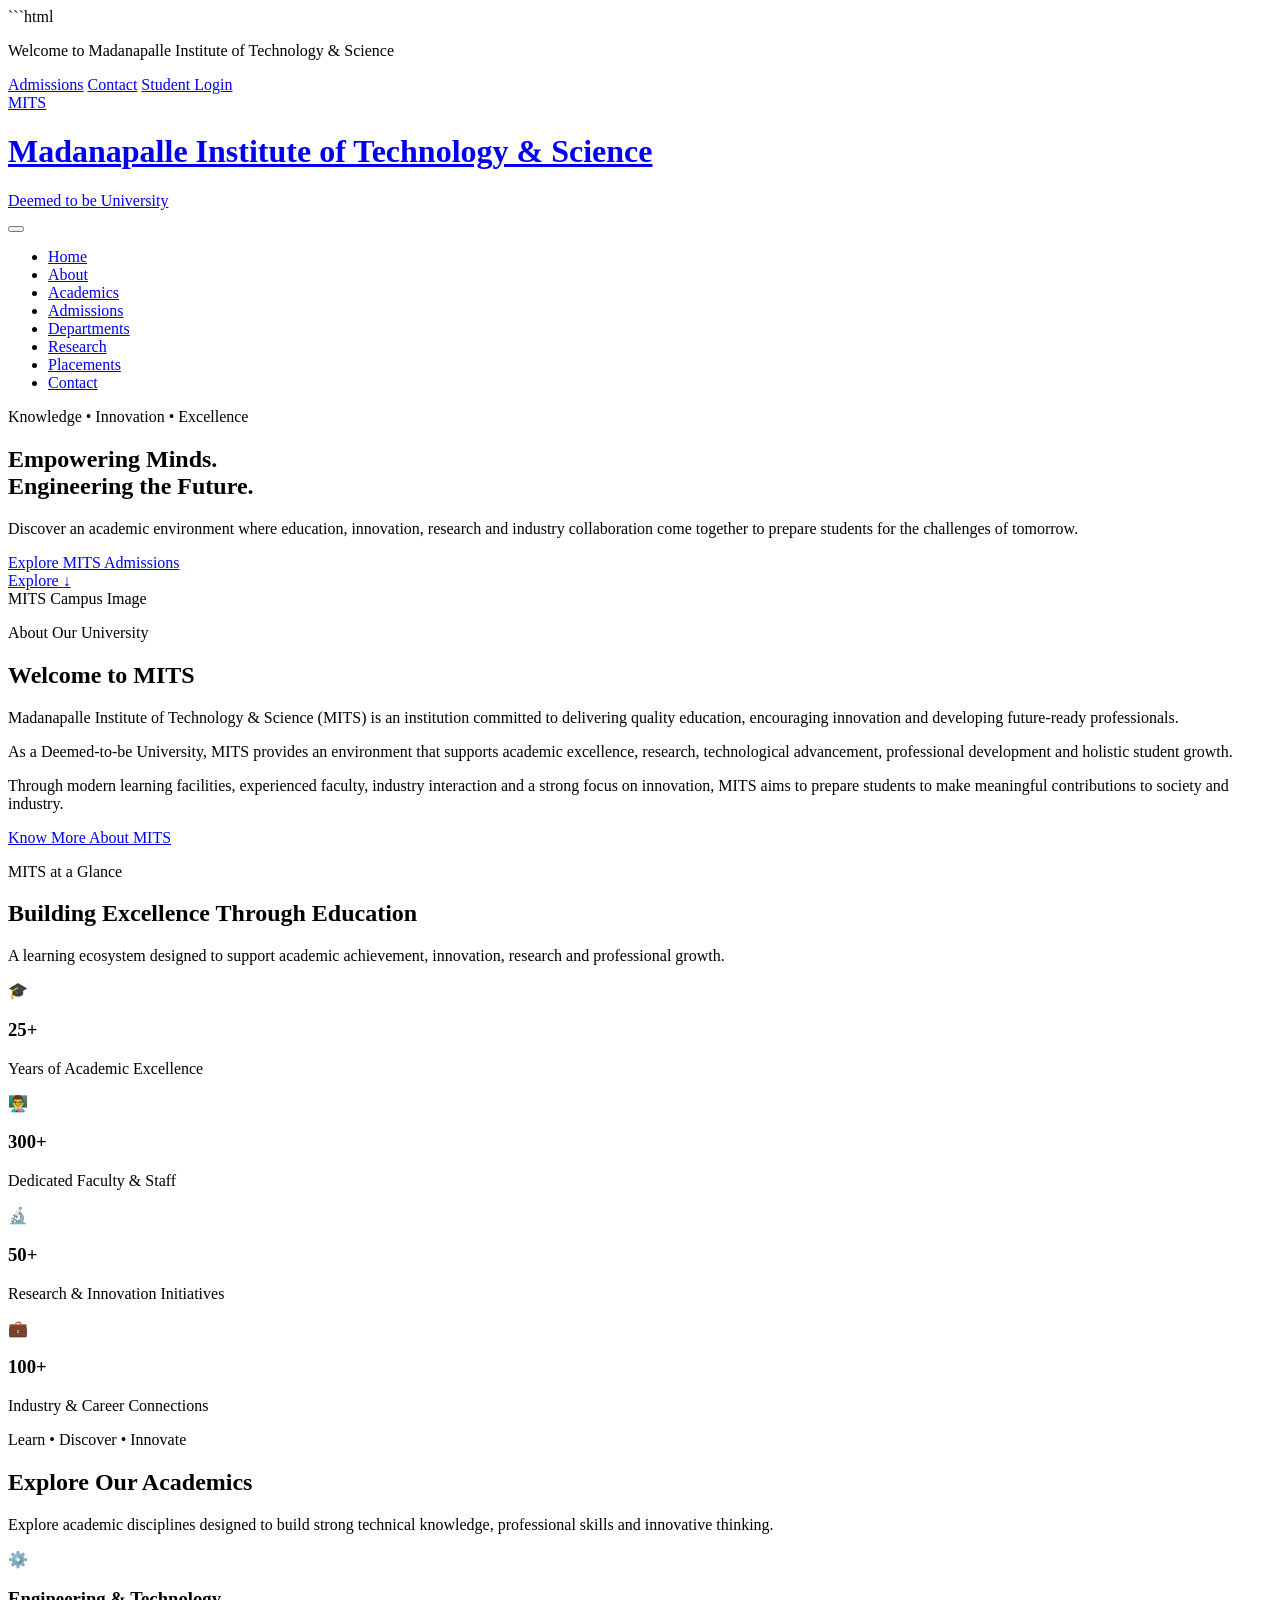
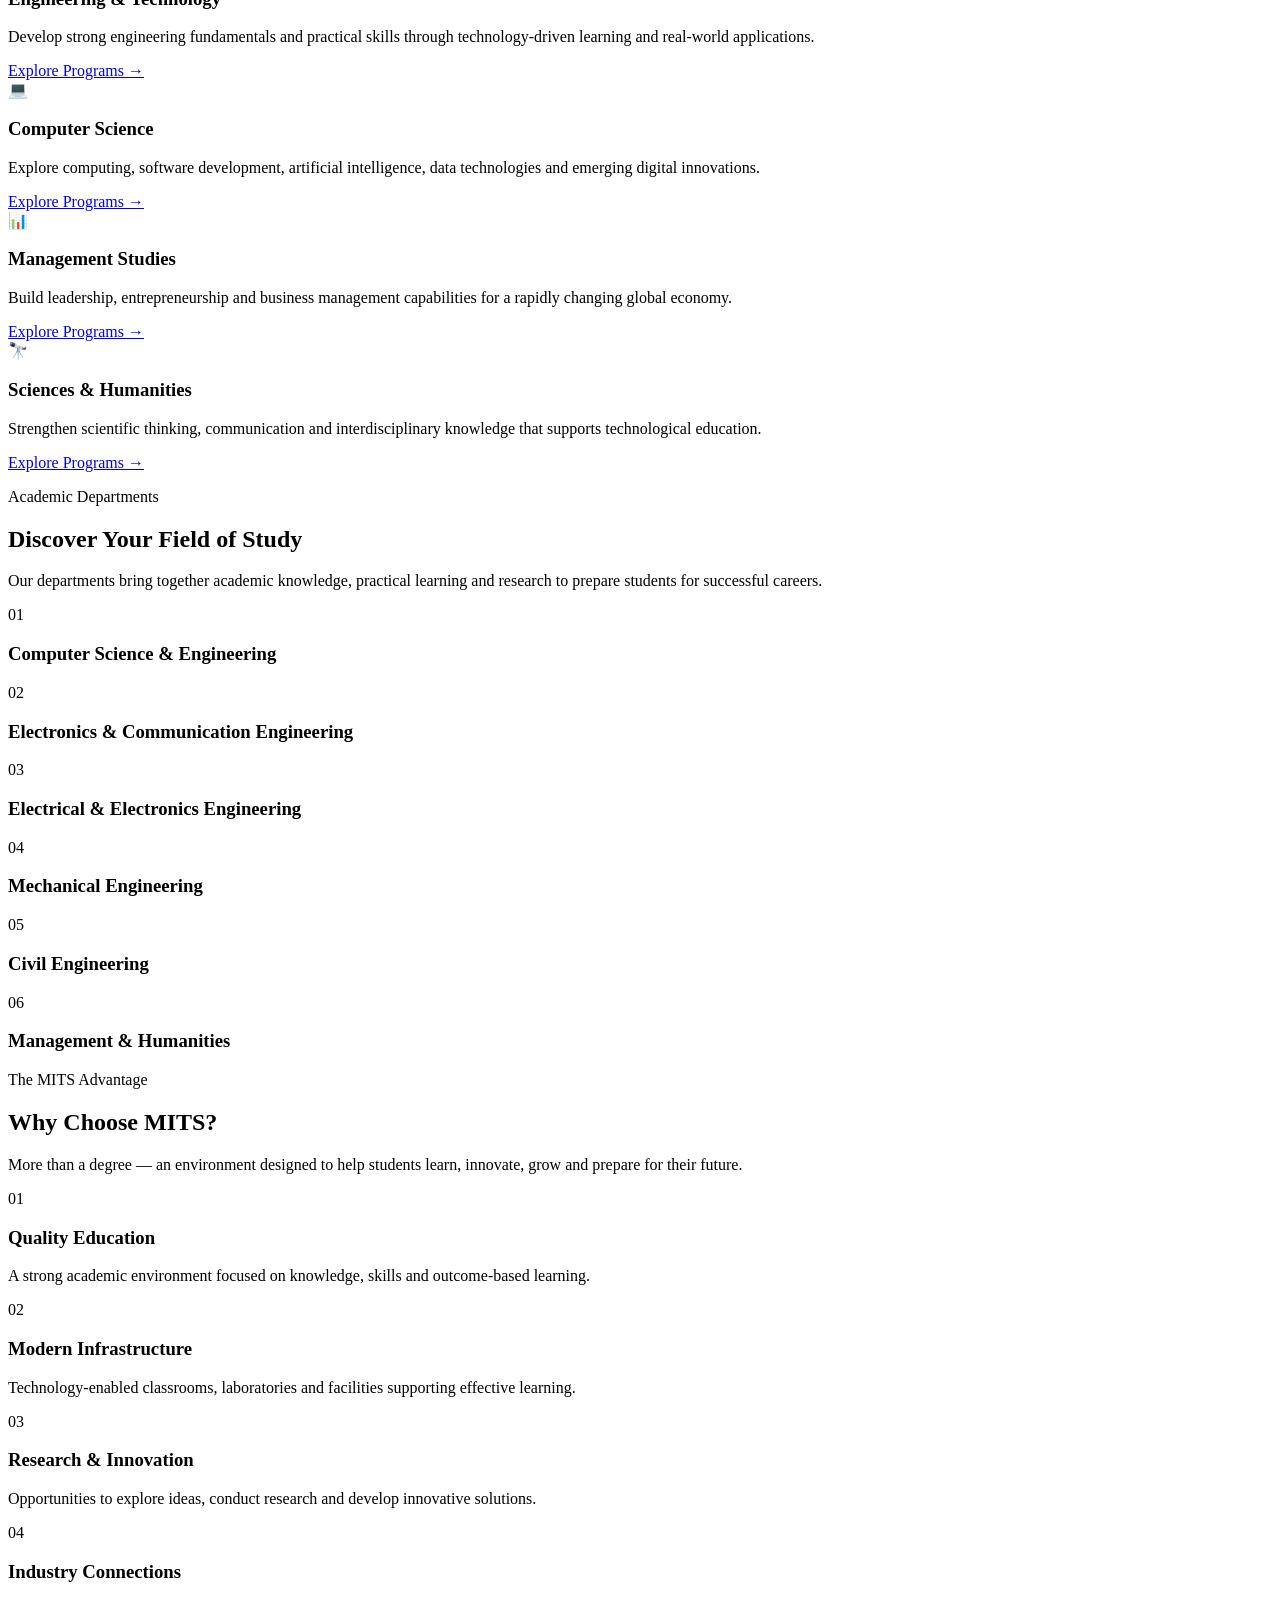
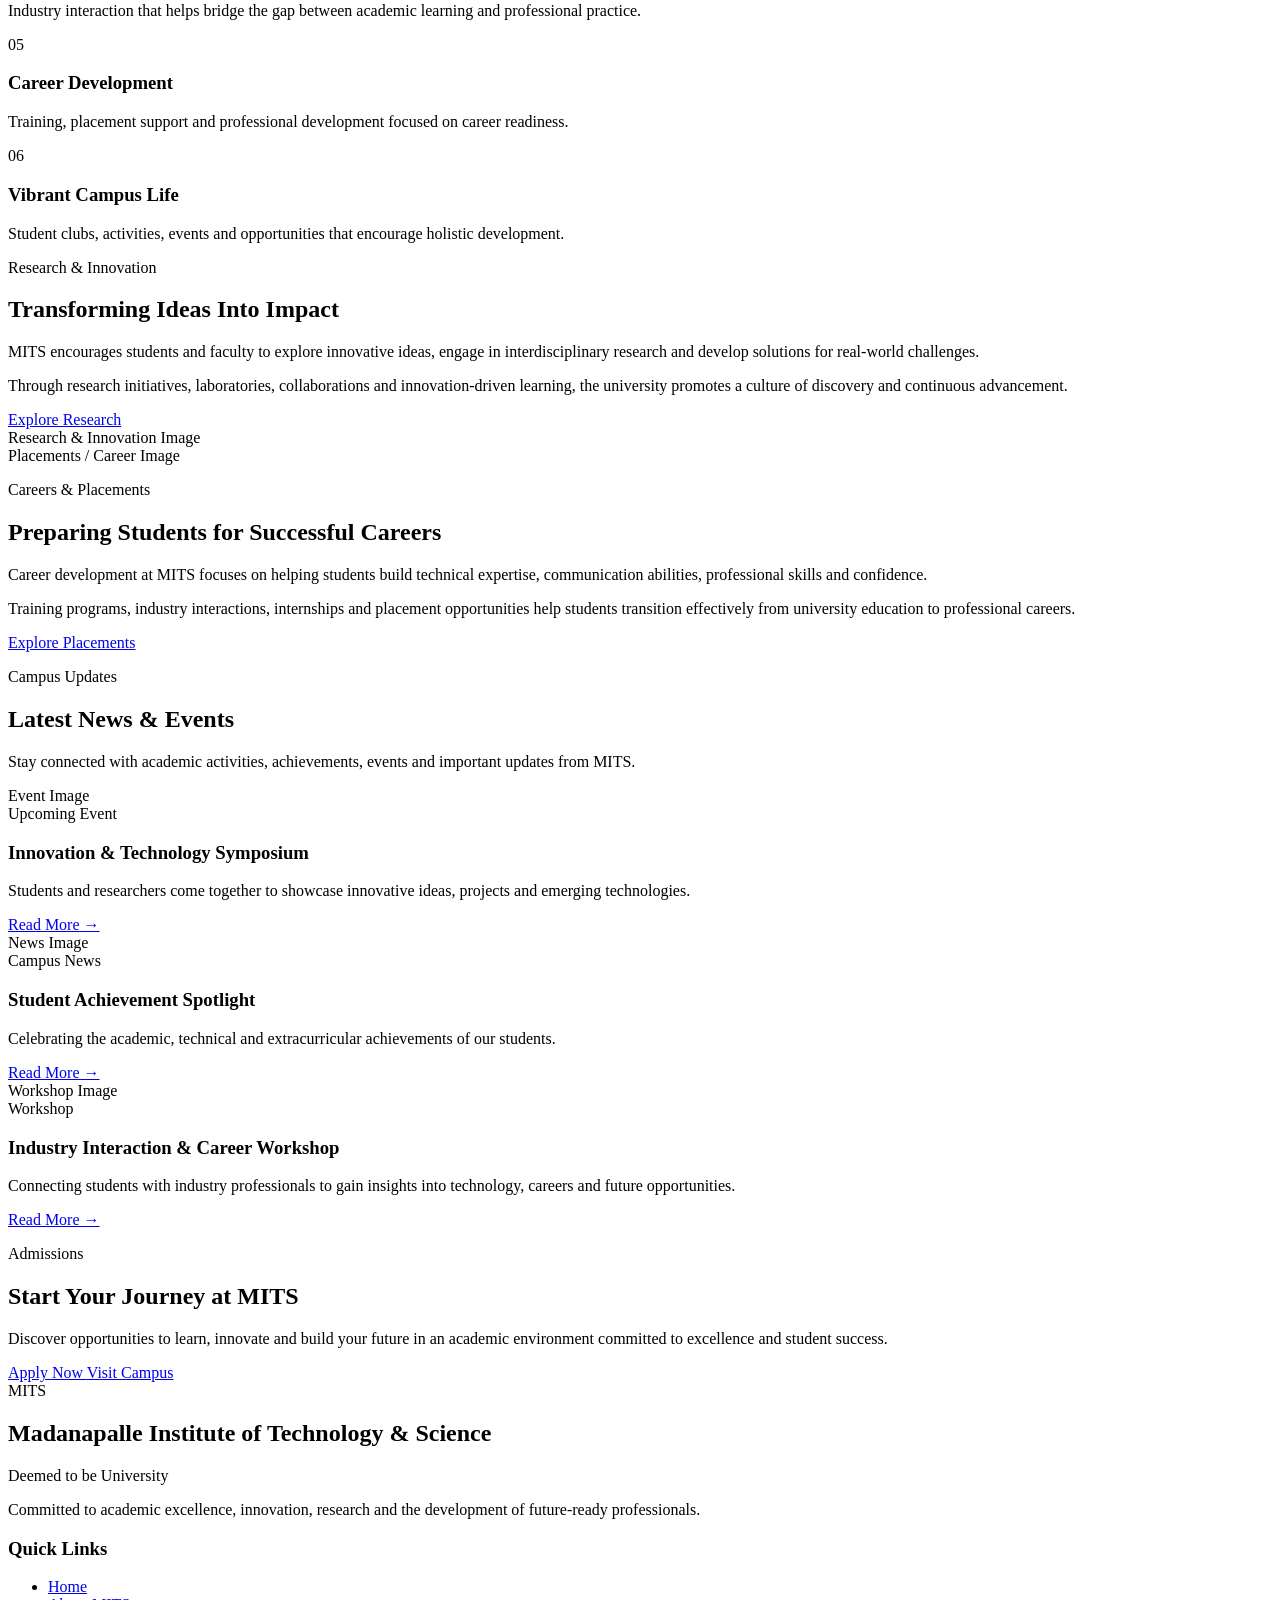
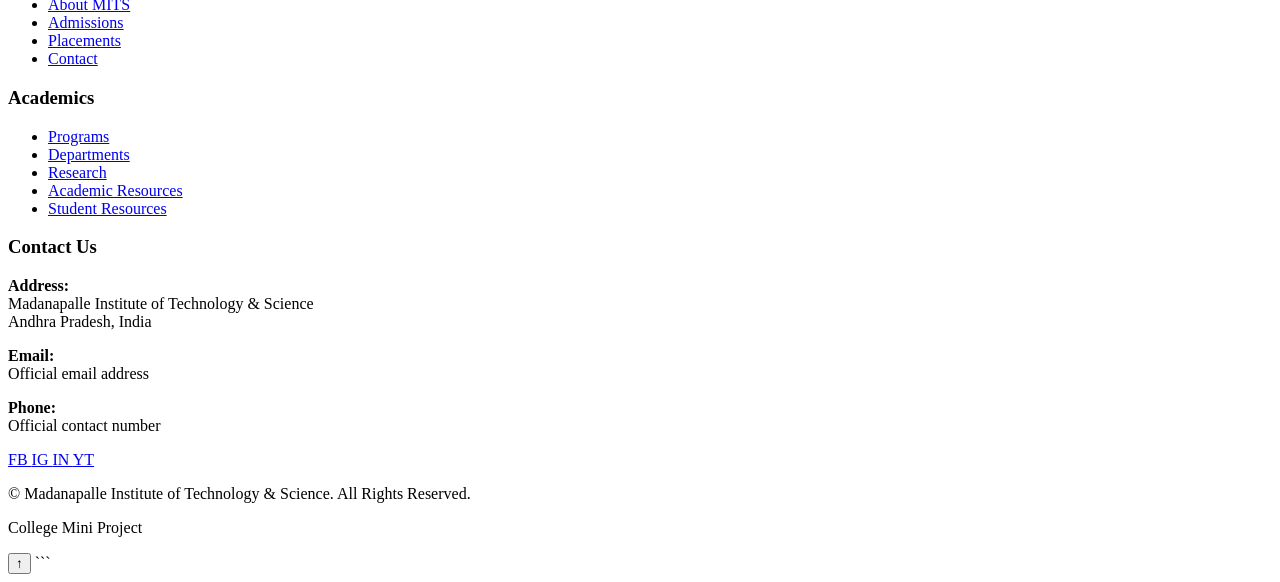
==== index.html @ 140ff4b4 "Add files via upload" ====
```html
<!DOCTYPE html>
<html lang="en">

<head>
    <meta charset="UTF-8">
    <meta name="viewport" content="width=device-width, initial-scale=1.0">

    <meta name="description"
        content="MITS - Madanapalle Institute of Technology & Science, Deemed to be University. Explore academics, admissions, research, placements and campus life.">

    <title>MITS | Deemed to be University</title>

    <!-- External CSS -->
    <link rel="stylesheet" href="/AWS project/css/style.css">
</head>

<body>

    <!-- =====================================================
         TOP INFORMATION BAR
    ====================================================== -->
    <div class="top-bar">
        <div class="container top-bar-content">

            <p class="top-message">
                Welcome to Madanapalle Institute of Technology & Science
            </p>

            <div class="top-links">
                <a href="#admissions">Admissions</a>
                <a href="#contact">Contact</a>
                <a href="#">Student Login</a>
            </div>

        </div>
    </div>


    <!-- =====================================================
         HEADER / NAVIGATION
    ====================================================== -->
    <header class="main-header">

        <div class="container navbar">

            <!-- College Brand -->
            <a href="index.html" class="college-brand">

                <div class="logo-placeholder">
                    MITS
                </div>

                <div class="college-title">
                    <h1>Madanapalle Institute of Technology & Science</h1>
                    <p>Deemed to be University</p>
                </div>

            </a>

            <!-- Mobile Menu Button -->
            <button class="menu-toggle"
                id="menuToggle"
                type="button"
                aria-label="Open navigation menu"
                aria-controls="navMenu"
                aria-expanded="false">

                <span></span>
                <span></span>
                <span></span>

            </button>

            <!-- Navigation -->
            <nav class="nav-menu" id="navMenu">

                <ul>
                    <li>
                        <a href="index.html" class="active">Home</a>
                    </li>

                    <li>
                        <a href="about.html">About</a>
                    </li>

                    <li>
                        <a href="#academics">Academics</a>
                    </li>

                    <li>
                        <a href="#admissions">Admissions</a>
                    </li>

                    <li>
                        <a href="#departments">Departments</a>
                    </li>

                    <li>
                        <a href="#research">Research</a>
                    </li>

                    <li>
                        <a href="#placements">Placements</a>
                    </li>

                    <li>
                        <a href="#contact">Contact</a>
                    </li>
                </ul>

            </nav>

        </div>

    </header>


    <!-- =====================================================
         MAIN CONTENT
    ====================================================== -->
    <main>


        <!-- =================================================
             HERO SECTION
        ================================================== -->
        <section class="hero" id="home">

            <div class="hero-overlay"></div>

            <div class="container hero-content">

                <p class="hero-tagline">
                    Knowledge • Innovation • Excellence
                </p>

                <h2>
                    Empowering Minds.<br>
                    Engineering the Future.
                </h2>

                <p class="hero-description">
                    Discover an academic environment where education,
                    innovation, research and industry collaboration come
                    together to prepare students for the challenges of tomorrow.
                </p>

                <div class="hero-buttons">

                    <a href="#about-preview" class="btn btn-primary">
                        Explore MITS
                    </a>

                    <a href="#admissions" class="btn btn-secondary">
                        Admissions
                    </a>

                </div>

            </div>

            <!-- Scroll Indicator -->
            <a href="#about-preview"
                class="scroll-indicator"
                aria-label="Scroll to About MITS">

                <span>Explore</span>
                <span class="scroll-arrow">↓</span>

            </a>

        </section>


        <!-- =================================================
             WELCOME / ABOUT PREVIEW
        ================================================== -->
        <section class="section about-preview" id="about-preview">

            <div class="container about-grid">

                <!-- About Image -->
                <div class="about-image">

                    <div class="image-placeholder">
                        <span>MITS Campus Image</span>
                    </div>

                </div>


                <!-- About Content -->
                <div class="about-content">

                    <p class="section-label">
                        About Our University
                    </p>

                    <h2 class="section-title">
                        Welcome to MITS
                    </h2>

                    <p>
                        Madanapalle Institute of Technology & Science (MITS)
                        is an institution committed to delivering quality
                        education, encouraging innovation and developing
                        future-ready professionals.
                    </p>

                    <p>
                        As a Deemed-to-be University, MITS provides an
                        environment that supports academic excellence,
                        research, technological advancement, professional
                        development and holistic student growth.
                    </p>

                    <p>
                        Through modern learning facilities, experienced
                        faculty, industry interaction and a strong focus on
                        innovation, MITS aims to prepare students to make
                        meaningful contributions to society and industry.
                    </p>

                    <a href="about.html" class="btn btn-primary">
                        Know More About MITS
                    </a>

                </div>

            </div>

        </section>


        <!-- =================================================
             UNIVERSITY HIGHLIGHTS
        ================================================== -->
        <section class="section university-highlights">

            <div class="container">

                <div class="section-heading">

                    <p class="section-label">
                        MITS at a Glance
                    </p>

                    <h2 class="section-title">
                        Building Excellence Through Education
                    </h2>

                    <p class="section-description">
                        A learning ecosystem designed to support academic
                        achievement, innovation, research and professional growth.
                    </p>

                </div>


                <div class="stats-grid">

                    <!-- Statistic 1 -->
                    <article class="stat-card">

                        <div class="stat-icon">
                            🎓
                        </div>

                        <h3 class="counter" data-target="25">25+</h3>

                        <p>
                            Years of Academic Excellence
                        </p>

                    </article>


                    <!-- Statistic 2 -->
                    <article class="stat-card">

                        <div class="stat-icon">
                            👨‍🏫
                        </div>

                        <h3 class="counter" data-target="300">300+</h3>

                        <p>
                            Dedicated Faculty & Staff
                        </p>

                    </article>


                    <!-- Statistic 3 -->
                    <article class="stat-card">

                        <div class="stat-icon">
                            🔬
                        </div>

                        <h3 class="counter" data-target="50">50+</h3>

                        <p>
                            Research & Innovation Initiatives
                        </p>

                    </article>


                    <!-- Statistic 4 -->
                    <article class="stat-card">

                        <div class="stat-icon">
                            💼
                        </div>

                        <h3 class="counter" data-target="100">100+</h3>

                        <p>
                            Industry & Career Connections
                        </p>

                    </article>

                </div>

            </div>

        </section>


        <!-- =================================================
             ACADEMICS SECTION
        ================================================== -->
        <section class="section academics" id="academics">

            <div class="container">

                <div class="section-heading">

                    <p class="section-label">
                        Learn • Discover • Innovate
                    </p>

                    <h2 class="section-title">
                        Explore Our Academics
                    </h2>

                    <p class="section-description">
                        Explore academic disciplines designed to build strong
                        technical knowledge, professional skills and innovative
                        thinking.
                    </p>

                </div>


                <div class="academic-grid">

                    <!-- Academic Card 1 -->
                    <article class="academic-card">

                        <div class="academic-icon">
                            ⚙️
                        </div>

                        <h3>
                            Engineering & Technology
                        </h3>

                        <p>
                            Develop strong engineering fundamentals and
                            practical skills through technology-driven
                            learning and real-world applications.
                        </p>

                        <a href="#" class="card-link">
                            Explore Programs →
                        </a>

                    </article>


                    <!-- Academic Card 2 -->
                    <article class="academic-card">

                        <div class="academic-icon">
                            💻
                        </div>

                        <h3>
                            Computer Science
                        </h3>

                        <p>
                            Explore computing, software development,
                            artificial intelligence, data technologies
                            and emerging digital innovations.
                        </p>

                        <a href="#" class="card-link">
                            Explore Programs →
                        </a>

                    </article>


                    <!-- Academic Card 3 -->
                    <article class="academic-card">

                        <div class="academic-icon">
                            📊
                        </div>

                        <h3>
                            Management Studies
                        </h3>

                        <p>
                            Build leadership, entrepreneurship and
                            business management capabilities for a
                            rapidly changing global economy.
                        </p>

                        <a href="#" class="card-link">
                            Explore Programs →
                        </a>

                    </article>


                    <!-- Academic Card 4 -->
                    <article class="academic-card">

                        <div class="academic-icon">
                            🔭
                        </div>

                        <h3>
                            Sciences & Humanities
                        </h3>

                        <p>
                            Strengthen scientific thinking, communication
                            and interdisciplinary knowledge that supports
                            technological education.
                        </p>

                        <a href="#" class="card-link">
                            Explore Programs →
                        </a>

                    </article>

                </div>

            </div>

        </section>


        <!-- =================================================
             DEPARTMENTS PREVIEW
        ================================================== -->
        <section class="section departments" id="departments">

            <div class="container">

                <div class="section-heading">

                    <p class="section-label">
                        Academic Departments
                    </p>

                    <h2 class="section-title">
                        Discover Your Field of Study
                    </h2>

                    <p class="section-description">
                        Our departments bring together academic knowledge,
                        practical learning and research to prepare students
                        for successful careers.
                    </p>

                </div>


                <div class="department-list">

                    <div class="department-item">
                        <span>01</span>
                        <h3>Computer Science & Engineering</h3>
                    </div>

                    <div class="department-item">
                        <span>02</span>
                        <h3>Electronics & Communication Engineering</h3>
                    </div>

                    <div class="department-item">
                        <span>03</span>
                        <h3>Electrical & Electronics Engineering</h3>
                    </div>

                    <div class="department-item">
                        <span>04</span>
                        <h3>Mechanical Engineering</h3>
                    </div>

                    <div class="department-item">
                        <span>05</span>
                        <h3>Civil Engineering</h3>
                    </div>

                    <div class="department-item">
                        <span>06</span>
                        <h3>Management & Humanities</h3>
                    </div>

                </div>

            </div>

        </section>


        <!-- =================================================
             WHY CHOOSE MITS
        ================================================== -->
        <section class="section why-mits">

            <div class="container">

                <div class="section-heading">

                    <p class="section-label">
                        The MITS Advantage
                    </p>

                    <h2 class="section-title">
                        Why Choose MITS?
                    </h2>

                    <p class="section-description">
                        More than a degree — an environment designed to help
                        students learn, innovate, grow and prepare for their future.
                    </p>

                </div>


                <div class="features-grid">

                    <article class="feature-card">

                        <span class="feature-number">01</span>

                        <h3>
                            Quality Education
                        </h3>

                        <p>
                            A strong academic environment focused on
                            knowledge, skills and outcome-based learning.
                        </p>

                    </article>


                    <article class="feature-card">

                        <span class="feature-number">02</span>

                        <h3>
                            Modern Infrastructure
                        </h3>

                        <p>
                            Technology-enabled classrooms, laboratories
                            and facilities supporting effective learning.
                        </p>

                    </article>


                    <article class="feature-card">

                        <span class="feature-number">03</span>

                        <h3>
                            Research & Innovation
                        </h3>

                        <p>
                            Opportunities to explore ideas, conduct
                            research and develop innovative solutions.
                        </p>

                    </article>


                    <article class="feature-card">

                        <span class="feature-number">04</span>

                        <h3>
                            Industry Connections
                        </h3>

                        <p>
                            Industry interaction that helps bridge the
                            gap between academic learning and professional practice.
                        </p>

                    </article>


                    <article class="feature-card">

                        <span class="feature-number">05</span>

                        <h3>
                            Career Development
                        </h3>

                        <p>
                            Training, placement support and professional
                            development focused on career readiness.
                        </p>

                    </article>


                    <article class="feature-card">

                        <span class="feature-number">06</span>

                        <h3>
                            Vibrant Campus Life
                        </h3>

                        <p>
                            Student clubs, activities, events and
                            opportunities that encourage holistic development.
                        </p>

                    </article>

                </div>

            </div>

        </section>


        <!-- =================================================
             RESEARCH & INNOVATION
        ================================================== -->
        <section class="section research-section" id="research">

            <div class="container research-grid">

                <div class="research-content">

                    <p class="section-label">
                        Research & Innovation
                    </p>

                    <h2 class="section-title">
                        Transforming Ideas Into Impact
                    </h2>

                    <p>
                        MITS encourages students and faculty to explore
                        innovative ideas, engage in interdisciplinary research
                        and develop solutions for real-world challenges.
                    </p>

                    <p>
                        Through research initiatives, laboratories,
                        collaborations and innovation-driven learning,
                        the university promotes a culture of discovery
                        and continuous advancement.
                    </p>

                    <a href="#" class="btn btn-primary">
                        Explore Research
                    </a>

                </div>


                <div class="research-visual">

                    <div class="image-placeholder">
                        <span>Research & Innovation Image</span>
                    </div>

                </div>

            </div>

        </section>


        <!-- =================================================
             PLACEMENTS
        ================================================== -->
        <section class="section placements-section" id="placements">

            <div class="container placements-grid">

                <div class="placements-visual">

                    <div class="image-placeholder">
                        <span>Placements / Career Image</span>
                    </div>

                </div>


                <div class="placements-content">

                    <p class="section-label">
                        Careers & Placements
                    </p>

                    <h2 class="section-title">
                        Preparing Students for Successful Careers
                    </h2>

                    <p>
                        Career development at MITS focuses on helping students
                        build technical expertise, communication abilities,
                        professional skills and confidence.
                    </p>

                    <p>
                        Training programs, industry interactions, internships
                        and placement opportunities help students transition
                        effectively from university education to professional careers.
                    </p>

                    <a href="#" class="btn btn-primary">
                        Explore Placements
                    </a>

                </div>

            </div>

        </section>


        <!-- =================================================
             NEWS & EVENTS
        ================================================== -->
        <section class="section news-events">

            <div class="container">

                <div class="section-heading">

                    <p class="section-label">
                        Campus Updates
                    </p>

                    <h2 class="section-title">
                        Latest News & Events
                    </h2>

                    <p class="section-description">
                        Stay connected with academic activities,
                        achievements, events and important updates from MITS.
                    </p>

                </div>


                <div class="news-grid">

                    <!--
                        Placeholder news cards.
                        Replace these with official/current MITS news
                        and event information later.
                    -->

                    <article class="news-card">

                        <div class="news-image">
                            <div class="image-placeholder">
                                <span>Event Image</span>
                            </div>
                        </div>

                        <div class="news-content">

                            <span class="news-date">
                                Upcoming Event
                            </span>

                            <h3>
                                Innovation & Technology Symposium
                            </h3>

                            <p>
                                Students and researchers come together to
                                showcase innovative ideas, projects and
                                emerging technologies.
                            </p>

                            <a href="#" class="card-link">
                                Read More →
                            </a>

                        </div>

                    </article>


                    <article class="news-card">

                        <div class="news-image">
                            <div class="image-placeholder">
                                <span>News Image</span>
                            </div>
                        </div>

                        <div class="news-content">

                            <span class="news-date">
                                Campus News
                            </span>

                            <h3>
                                Student Achievement Spotlight
                            </h3>

                            <p>
                                Celebrating the academic, technical and
                                extracurricular achievements of our students.
                            </p>

                            <a href="#" class="card-link">
                                Read More →
                            </a>

                        </div>

                    </article>


                    <article class="news-card">

                        <div class="news-image">
                            <div class="image-placeholder">
                                <span>Workshop Image</span>
                            </div>
                        </div>

                        <div class="news-content">

                            <span class="news-date">
                                Workshop
                            </span>

                            <h3>
                                Industry Interaction & Career Workshop
                            </h3>

                            <p>
                                Connecting students with industry professionals
                                to gain insights into technology, careers and
                                future opportunities.
                            </p>

                            <a href="#" class="card-link">
                                Read More →
                            </a>

                        </div>

                    </article>

                </div>

            </div>

        </section>


        <!-- =================================================
             ADMISSIONS CALL TO ACTION
        ================================================== -->
        <section class="admission-cta" id="admissions">

            <div class="admission-overlay"></div>

            <div class="container admission-content">

                <p class="section-label">
                    Admissions
                </p>

                <h2>
                    Start Your Journey at MITS
                </h2>

                <p>
                    Discover opportunities to learn, innovate and build
                    your future in an academic environment committed to
                    excellence and student success.
                </p>

                <div class="cta-buttons">

                    <a href="#" class="btn btn-light">
                        Apply Now
                    </a>

                    <a href="#contact" class="btn btn-outline-light">
                        Visit Campus
                    </a>

                </div>

            </div>

        </section>


    </main>


    <!-- =====================================================
         FOOTER
    ====================================================== -->
    <footer class="main-footer" id="contact">

        <div class="container footer-grid">


            <!-- College Information -->
            <div class="footer-about">

                <div class="footer-logo">
                    MITS
                </div>

                <h2>
                    Madanapalle Institute of Technology & Science
                </h2>

                <p class="footer-subtitle">
                    Deemed to be University
                </p>

                <p>
                    Committed to academic excellence, innovation,
                    research and the development of future-ready professionals.
                </p>

            </div>


            <!-- Quick Links -->
            <div class="footer-column">

                <h3>
                    Quick Links
                </h3>

                <ul>
                    <li>
                        <a href="index.html">Home</a>
                    </li>

                    <li>
                        <a href="about.html">About MITS</a>
                    </li>

                    <li>
                        <a href="#admissions">Admissions</a>
                    </li>

                    <li>
                        <a href="#placements">Placements</a>
                    </li>

                    <li>
                        <a href="#contact">Contact</a>
                    </li>
                </ul>

            </div>


            <!-- Academics -->
            <div class="footer-column">

                <h3>
                    Academics
                </h3>

                <ul>
                    <li>
                        <a href="#academics">Programs</a>
                    </li>

                    <li>
                        <a href="#departments">Departments</a>
                    </li>

                    <li>
                        <a href="#research">Research</a>
                    </li>

                    <li>
                        <a href="#">Academic Resources</a>
                    </li>

                    <li>
                        <a href="#">Student Resources</a>
                    </li>
                </ul>

            </div>


            <!-- Contact -->
            <div class="footer-column footer-contact">

                <h3>
                    Contact Us
                </h3>

                <!-- Replace placeholders with verified official details -->

                <p>
                    <strong>Address:</strong><br>
                    Madanapalle Institute of Technology & Science<br>
                    Andhra Pradesh, India
                </p>

                <p>
                    <strong>Email:</strong><br>
                    Official email address
                </p>

                <p>
                    <strong>Phone:</strong><br>
                    Official contact number
                </p>


                <!-- Social Links -->
                <div class="social-links">

                    <a href="#"
                        aria-label="Facebook">
                        FB
                    </a>

                    <a href="#"
                        aria-label="Instagram">
                        IG
                    </a>

                    <a href="#"
                        aria-label="LinkedIn">
                        IN
                    </a>

                    <a href="#"
                        aria-label="YouTube">
                        YT
                    </a>

                </div>

            </div>

        </div>


        <!-- Footer Bottom -->
        <div class="footer-bottom">

            <div class="container footer-bottom-content">

                <p>
                    &copy;
                    <span id="currentYear"></span>
                    Madanapalle Institute of Technology & Science.
                    All Rights Reserved.
                </p>

                <p>
                    College Mini Project
                </p>

            </div>

        </div>

    </footer>


    <!-- =====================================================
         BACK TO TOP BUTTON
    ====================================================== -->
    <button id="backToTop"
        class="back-to-top"
        type="button"
        aria-label="Back to top">

        ↑

    </button>


    <!-- External JavaScript -->
    <script src="/AWS project/js/script.js"></script>

</body>

</html>
```
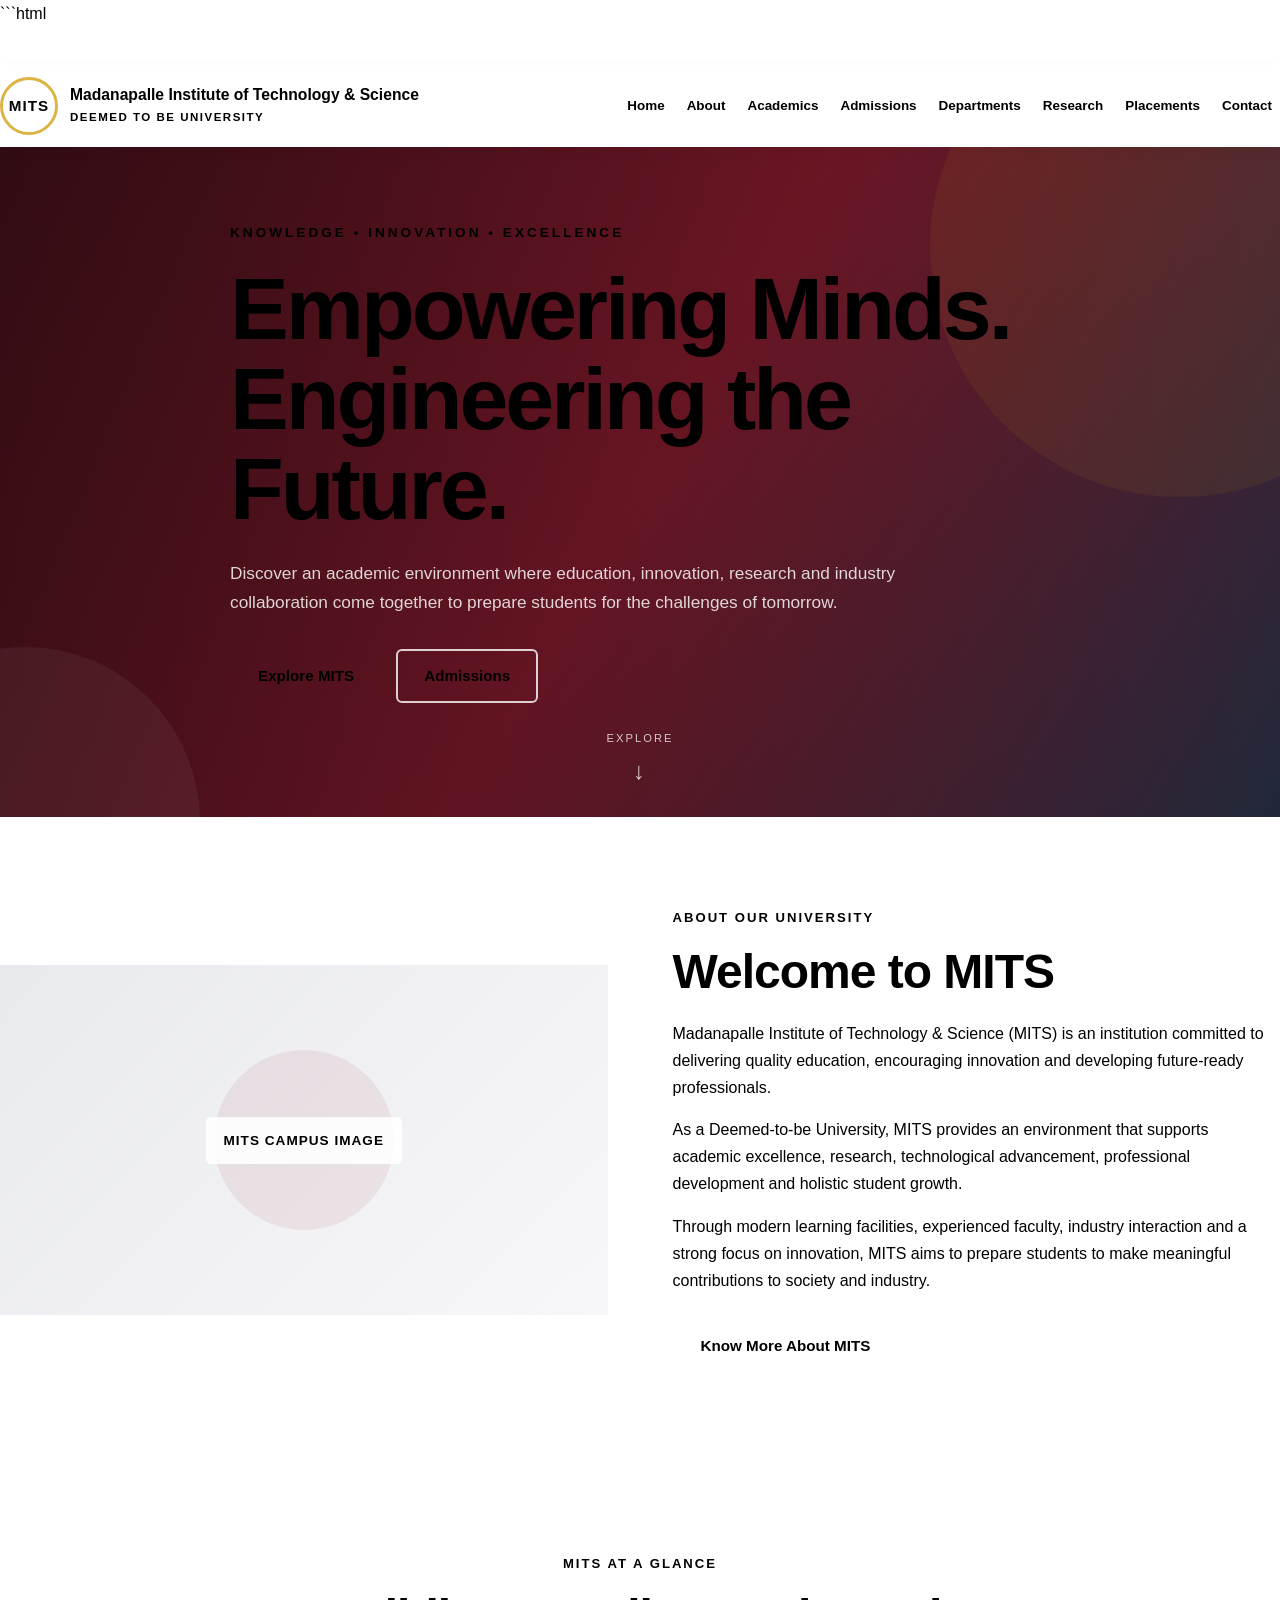
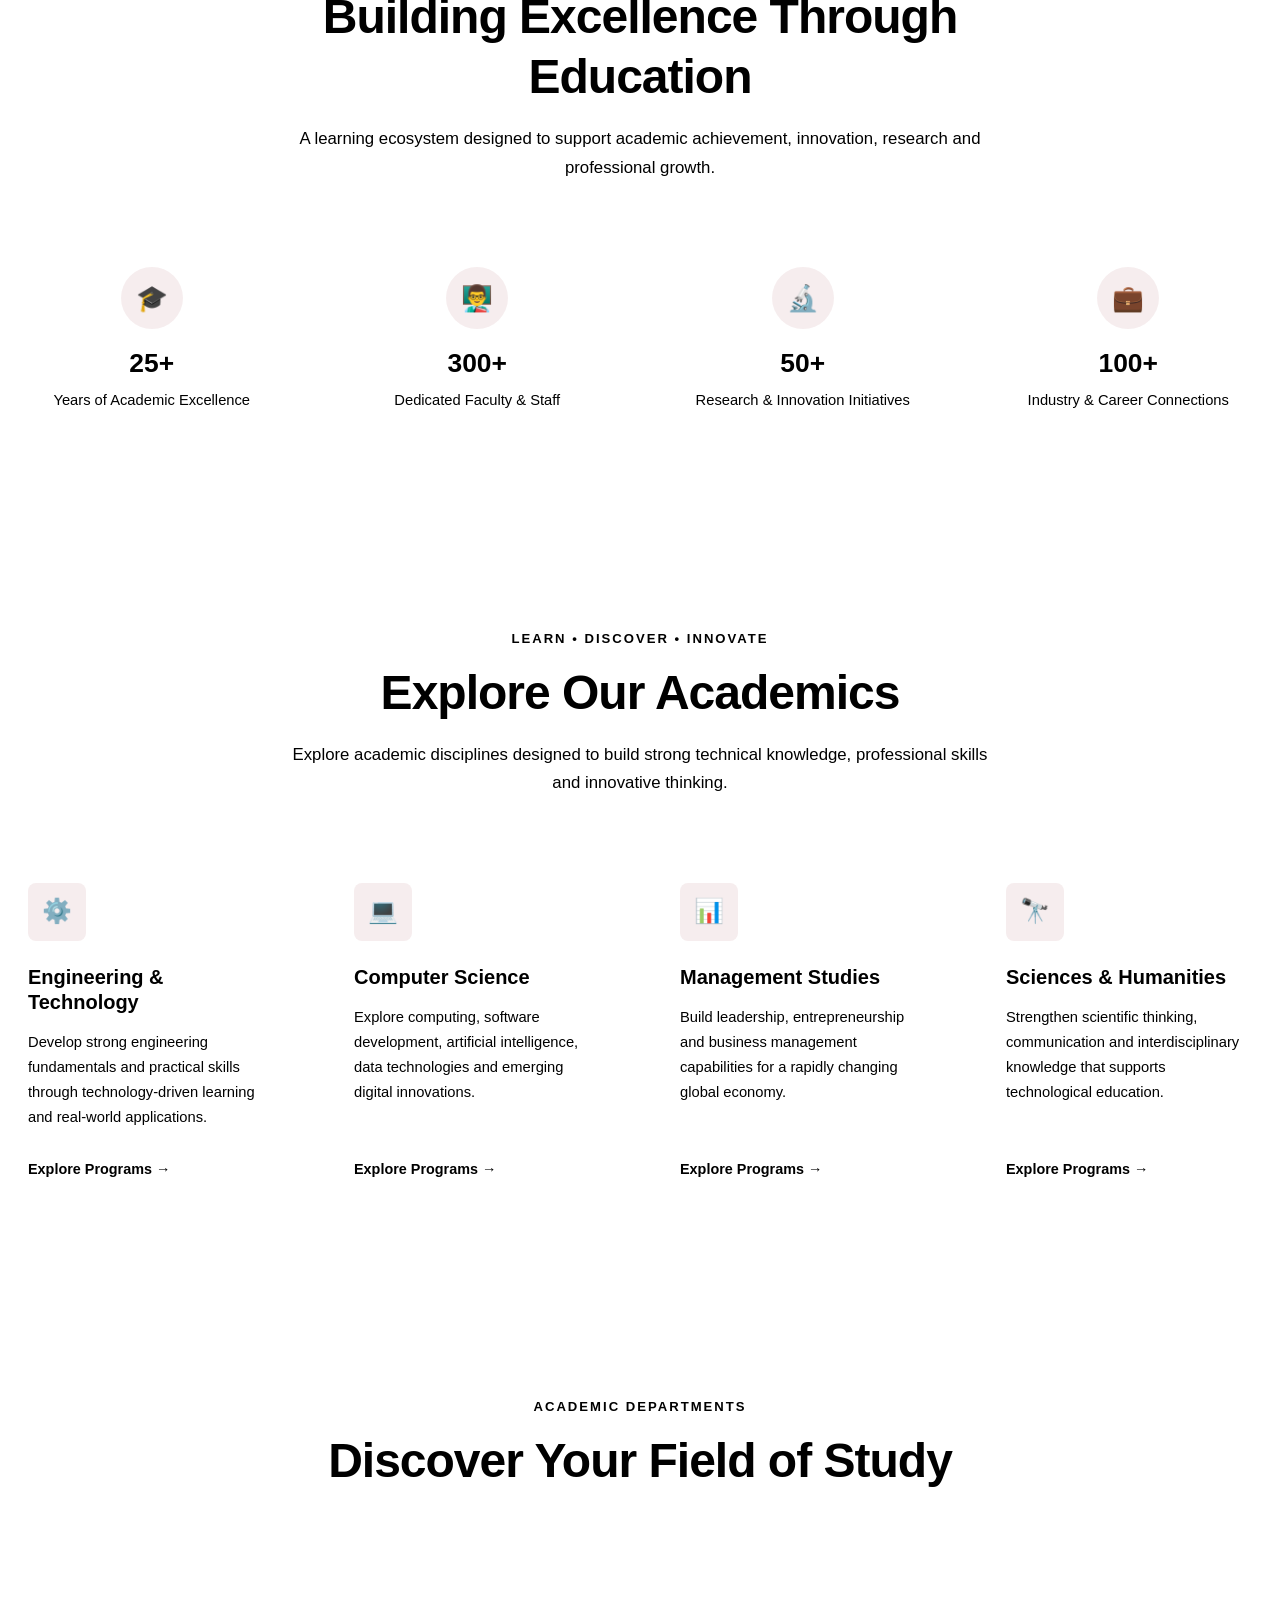
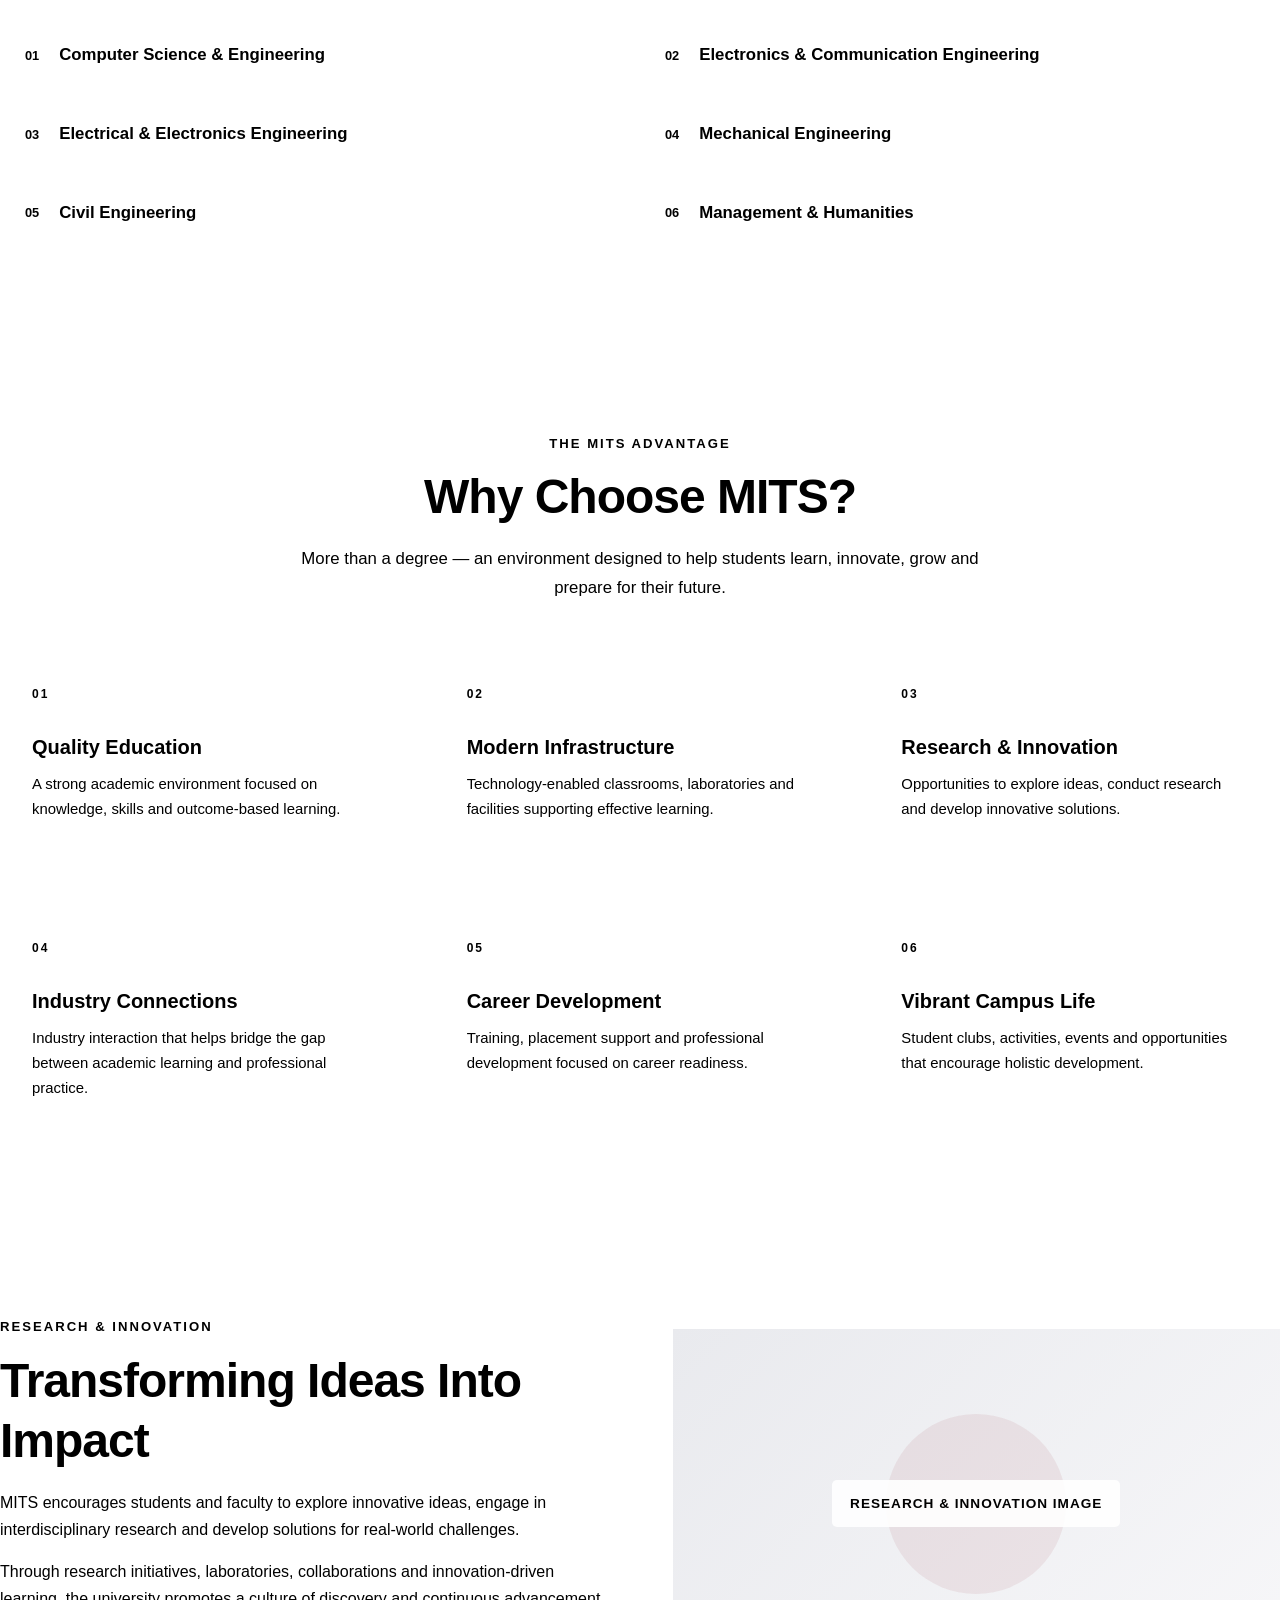
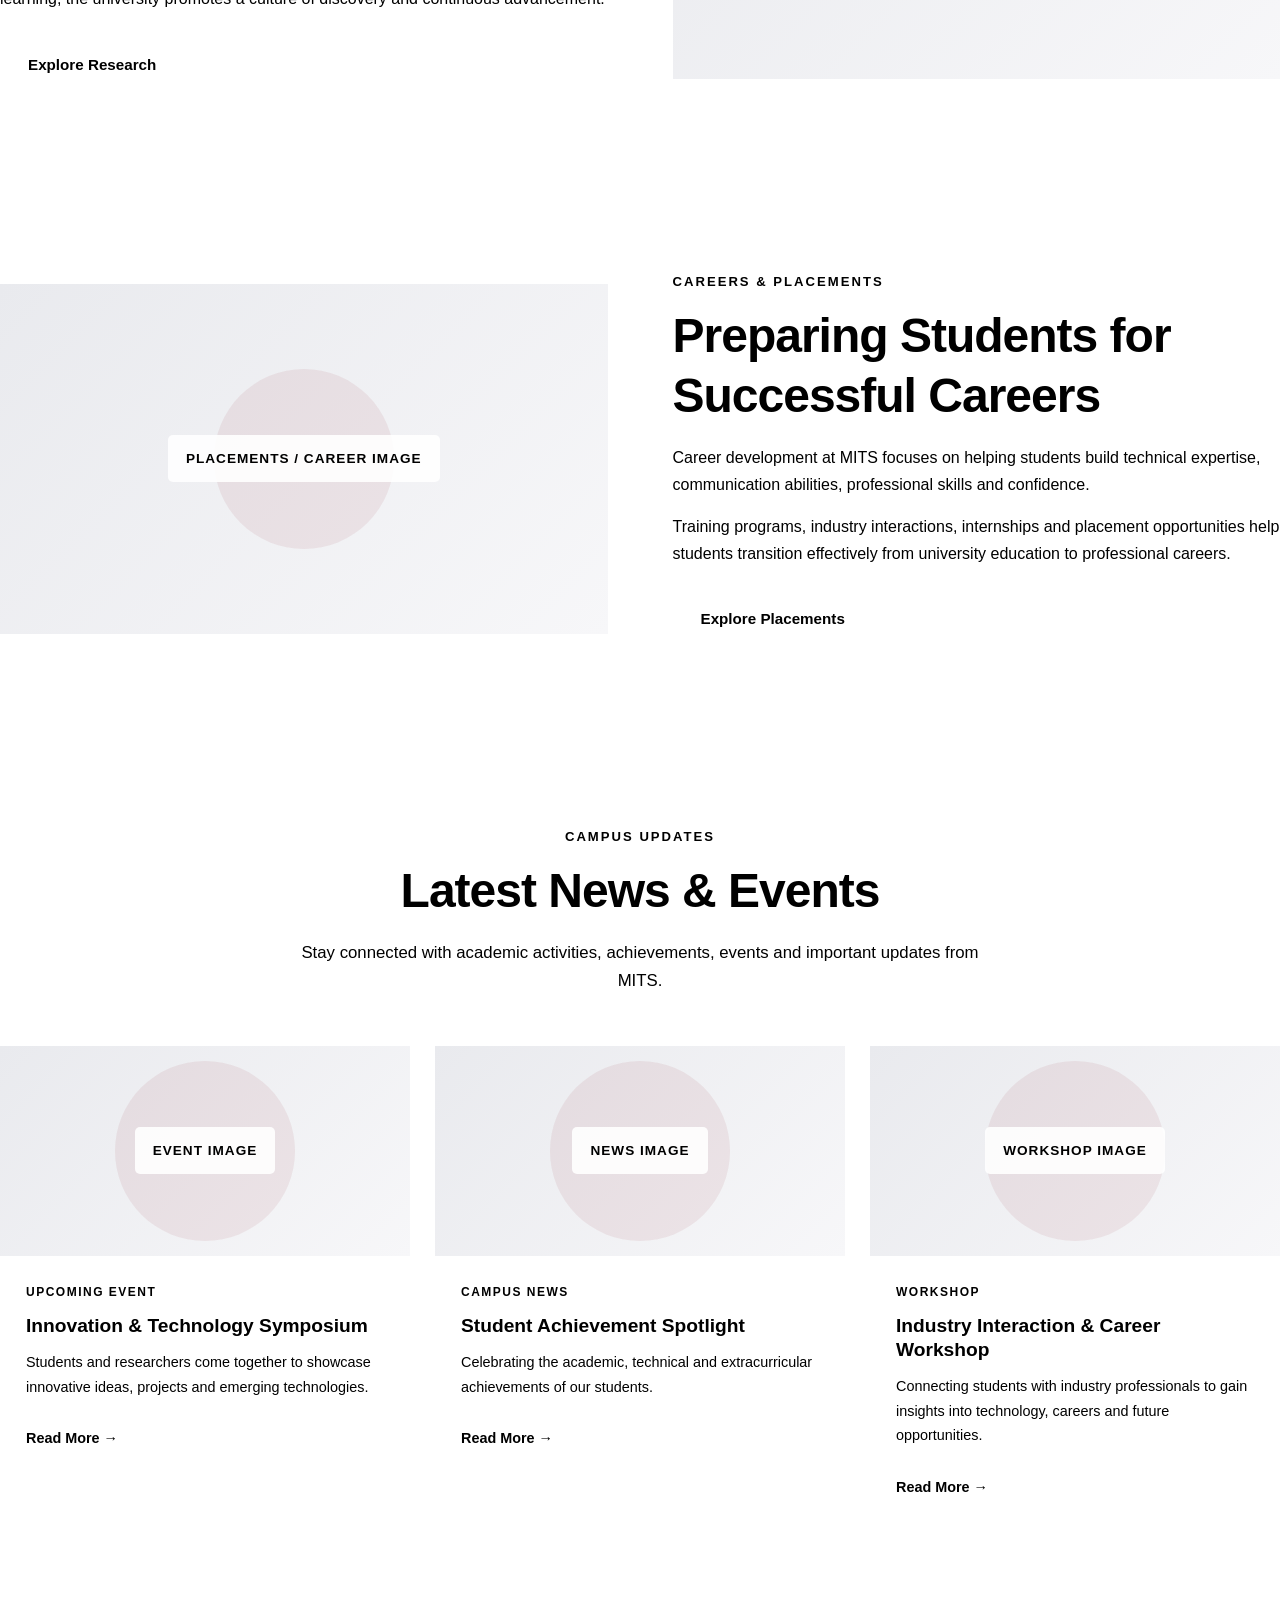
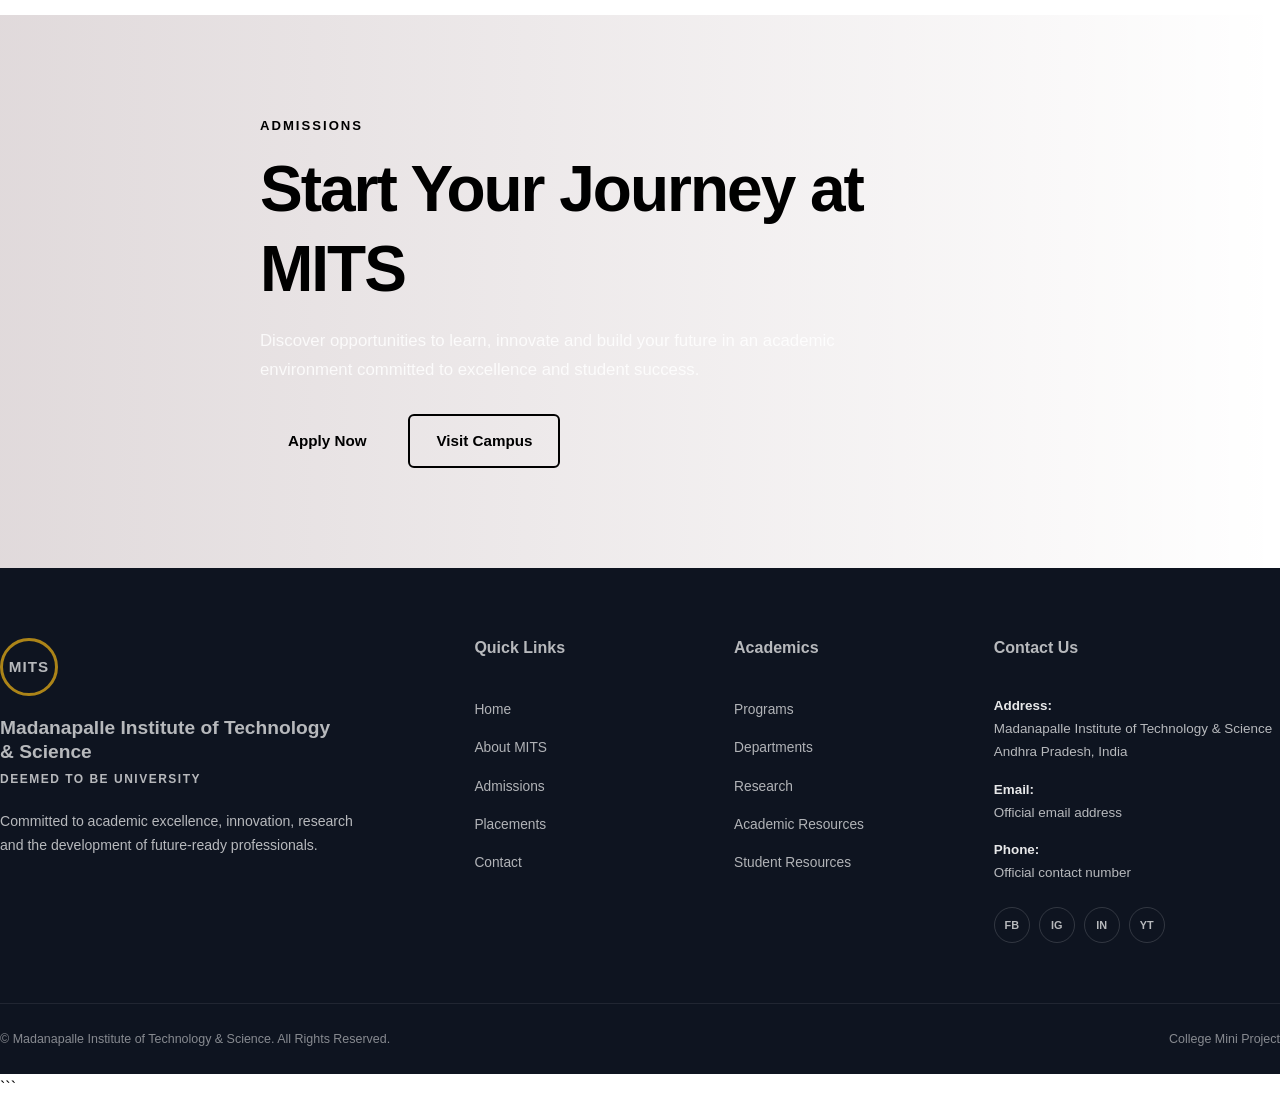
==== commit 031edcf6: "Update fmt.Println message from 'Hello' to 'Goodbye'" ====
--- a/index.html
+++ b/index.html
@@ -12,7 +12,7 @@
     <title>MITS | Deemed to be University</title>
 
     <!-- External CSS -->
-    <link rel="stylesheet" href="/AWS project/css/style.css">
+    <link rel="stylesheet" href="/css/style.css">
 </head>
 
 <body>
@@ -1121,7 +1121,7 @@
 
 
     <!-- External JavaScript -->
-    <script src="/AWS project/js/script.js"></script>
+    <script src="/js/script.js"></script>
 
 </body>
 
--- a/css/style.css
+++ b/css/style.css
@@ -0,0 +1,2919 @@
+```css
+/* =========================================================
+   MITS COLLEGE WEBSITE - MAIN STYLESHEET
+   Used by:
+   - index.html
+   - about.html
+========================================================= */
+
+
+/* =========================================================
+   1. CSS VARIABLES
+========================================================= */
+
+:root {
+    --primary-color: #8b1e2d;
+    --primary-dark: #64131f;
+    --primary-light: #a52a3a;
+
+    --secondary-color: #d4a017;
+    --secondary-dark: #ad7f0b;
+
+    --dark-color: #101828;
+    --dark-blue: #172033;
+
+    --text-color: #475467;
+    --text-light: #667085;
+
+    --white: #ffffff;
+    --light-bg: #f8f9fc;
+    --lighter-bg: #fcfcfd;
+
+    --border-color: #e4e7ec;
+
+    --shadow-sm: 0 4px 14px rgba(16, 24, 40, 0.06);
+    --shadow-md: 0 10px 30px rgba(16, 24, 40, 0.10);
+    --shadow-lg: 0 20px 50px rgba(16, 24, 40, 0.14);
+
+    --border-radius: 10px;
+    --border-radius-lg: 18px;
+
+    --transition: 0.3s ease;
+
+    --container-width: 1200px;
+}
+
+
+/* =========================================================
+   2. RESET / GLOBAL STYLES
+========================================================= */
+
+* {
+    margin: 0;
+    padding: 0;
+    box-sizing: border-box;
+}
+
+
+html {
+    scroll-behavior: smooth;
+    scroll-padding-top: 100px;
+}
+
+
+body {
+    font-family:
+        "Segoe UI",
+        Arial,
+        Helvetica,
+        sans-serif;
+
+    background-color: var(--white);
+    color: var(--text-color);
+
+    line-height: 1.7;
+
+    overflow-x: hidden;
+}
+
+
+body.menu-open {
+    overflow: hidden;
+}
+
+
+img {
+    width: 100%;
+    max-width: 100%;
+    display: block;
+}
+
+
+a {
+    text-decoration: none;
+    color: inherit;
+}
+
+
+button,
+input,
+textarea,
+select {
+    font: inherit;
+}
+
+
+button {
+    border: none;
+    cursor: pointer;
+}
+
+
+ul {
+    list-style: none;
+}
+
+
+h1,
+h2,
+h3,
+h4,
+h5,
+h6 {
+    color: var(--dark-color);
+    line-height: 1.25;
+}
+
+
+p {
+    margin-bottom: 15px;
+}
+
+
+/* =========================================================
+   3. REUSABLE CONTAINER
+========================================================= */
+
+.container {
+    width: min(92%, var(--container-width));
+    margin-inline: auto;
+}
+
+
+/* =========================================================
+   4. COMMON SECTION STYLES
+========================================================= */
+
+.section {
+    padding: 90px 0;
+}
+
+
+.section-heading {
+    max-width: 750px;
+    margin: 0 auto 50px;
+    text-align: center;
+}
+
+
+.section-label {
+    display: inline-block;
+
+    margin-bottom: 12px;
+
+    color: var(--primary-color);
+
+    font-size: 0.82rem;
+    font-weight: 700;
+
+    text-transform: uppercase;
+    letter-spacing: 2px;
+}
+
+
+.section-title {
+    margin-bottom: 18px;
+
+    color: var(--dark-color);
+
+    font-size: clamp(2rem, 4vw, 3rem);
+    font-weight: 750;
+
+    letter-spacing: -1px;
+}
+
+
+.section-description {
+    max-width: 700px;
+    margin-inline: auto;
+
+    color: var(--text-light);
+
+    font-size: 1.05rem;
+}
+
+
+/* =========================================================
+   5. BUTTONS
+========================================================= */
+
+.btn {
+    display: inline-flex;
+    align-items: center;
+    justify-content: center;
+
+    min-height: 50px;
+
+    padding: 12px 26px;
+
+    border: 2px solid transparent;
+    border-radius: 6px;
+
+    font-size: 0.95rem;
+    font-weight: 700;
+
+    transition:
+        transform var(--transition),
+        background-color var(--transition),
+        color var(--transition),
+        border-color var(--transition),
+        box-shadow var(--transition);
+}
+
+
+.btn:hover {
+    transform: translateY(-3px);
+}
+
+
+.btn-primary {
+    background-color: var(--primary-color);
+    color: var(--white);
+}
+
+
+.btn-primary:hover {
+    background-color: var(--primary-dark);
+
+    box-shadow:
+        0 10px 25px rgba(139, 30, 45, 0.25);
+}
+
+
+.btn-secondary {
+    border-color: rgba(255, 255, 255, 0.8);
+
+    background-color: transparent;
+    color: var(--white);
+}
+
+
+.btn-secondary:hover {
+    background-color: var(--white);
+    color: var(--primary-color);
+}
+
+
+.btn-light {
+    background-color: var(--white);
+    color: var(--primary-color);
+}
+
+
+.btn-light:hover {
+    background-color: var(--secondary-color);
+    color: var(--dark-color);
+}
+
+
+.btn-outline-light {
+    border-color: var(--white);
+
+    background-color: transparent;
+    color: var(--white);
+}
+
+
+.btn-outline-light:hover {
+    background-color: var(--white);
+    color: var(--primary-color);
+}
+
+
+/* =========================================================
+   6. TOP INFORMATION BAR
+========================================================= */
+
+.top-bar {
+    position: relative;
+    z-index: 1100;
+
+    background-color: var(--primary-dark);
+    color: rgba(255, 255, 255, 0.9);
+}
+
+
+.top-bar-content {
+    min-height: 38px;
+
+    display: flex;
+    align-items: center;
+    justify-content: space-between;
+
+    gap: 20px;
+
+    font-size: 0.78rem;
+}
+
+
+.top-message {
+    margin: 0;
+}
+
+
+.top-links {
+    display: flex;
+    align-items: center;
+
+    gap: 18px;
+}
+
+
+.top-links a {
+    transition: color var(--transition);
+}
+
+
+.top-links a:hover {
+    color: var(--secondary-color);
+}
+
+
+/* =========================================================
+   7. HEADER / NAVIGATION
+========================================================= */
+
+.main-header {
+    position: sticky;
+    top: 0;
+
+    z-index: 1000;
+
+    background-color: rgba(255, 255, 255, 0.98);
+
+    border-bottom: 1px solid var(--border-color);
+
+    box-shadow:
+        0 4px 15px rgba(16, 24, 40, 0.04);
+}
+
+
+.navbar {
+    min-height: 82px;
+
+    display: flex;
+    align-items: center;
+    justify-content: space-between;
+
+    gap: 25px;
+}
+
+
+/* College Brand */
+
+.college-brand {
+    min-width: 0;
+
+    display: flex;
+    align-items: center;
+
+    gap: 12px;
+}
+
+
+.logo-placeholder,
+.footer-logo {
+    width: 58px;
+    height: 58px;
+
+    flex-shrink: 0;
+
+    display: flex;
+    align-items: center;
+    justify-content: center;
+
+    border-radius: 50%;
+
+    background:
+        linear-gradient(
+            135deg,
+            var(--primary-color),
+            var(--primary-dark)
+        );
+
+    color: var(--white);
+
+    font-size: 0.95rem;
+    font-weight: 800;
+
+    letter-spacing: 1px;
+
+    border: 3px solid rgba(212, 160, 23, 0.8);
+}
+
+
+.college-title h1 {
+    max-width: 420px;
+
+    font-size: 0.98rem;
+    font-weight: 750;
+
+    line-height: 1.25;
+}
+
+
+.college-title p {
+    margin: 3px 0 0;
+
+    color: var(--primary-color);
+
+    font-size: 0.72rem;
+    font-weight: 700;
+
+    text-transform: uppercase;
+    letter-spacing: 1.5px;
+}
+
+
+/* Navigation */
+
+.nav-menu ul {
+    display: flex;
+    align-items: center;
+
+    gap: 6px;
+}
+
+
+.nav-menu a {
+    position: relative;
+
+    display: block;
+
+    padding: 10px 8px;
+
+    color: var(--dark-color);
+
+    font-size: 0.84rem;
+    font-weight: 600;
+
+    transition: color var(--transition);
+}
+
+
+.nav-menu a::after {
+    content: "";
+
+    position: absolute;
+
+    left: 50%;
+    bottom: 3px;
+
+    width: 0;
+    height: 2px;
+
+    background-color: var(--primary-color);
+
+    transform: translateX(-50%);
+
+    transition: width var(--transition);
+}
+
+
+.nav-menu a:hover,
+.nav-menu a.active {
+    color: var(--primary-color);
+}
+
+
+.nav-menu a:hover::after,
+.nav-menu a.active::after {
+    width: calc(100% - 16px);
+}
+
+
+/* Mobile Menu Button */
+
+.menu-toggle {
+    width: 42px;
+    height: 42px;
+
+    display: none;
+    flex-direction: column;
+    align-items: center;
+    justify-content: center;
+
+    gap: 5px;
+
+    border-radius: 5px;
+
+    background-color: transparent;
+}
+
+
+.menu-toggle span {
+    width: 24px;
+    height: 2px;
+
+    background-color: var(--dark-color);
+
+    transition:
+        transform var(--transition),
+        opacity var(--transition);
+}
+
+
+/* Optional JS active state */
+
+.menu-toggle.active span:nth-child(1) {
+    transform:
+        translateY(7px)
+        rotate(45deg);
+}
+
+
+.menu-toggle.active span:nth-child(2) {
+    opacity: 0;
+}
+
+
+.menu-toggle.active span:nth-child(3) {
+    transform:
+        translateY(-7px)
+        rotate(-45deg);
+}
+
+
+/* =========================================================
+   8. HOME PAGE HERO
+========================================================= */
+
+.hero {
+    position: relative;
+
+    min-height: 670px;
+
+    display: flex;
+    align-items: center;
+
+    overflow: hidden;
+
+    background:
+        linear-gradient(
+            120deg,
+            #421018 0%,
+            #771827 50%,
+            #20283a 100%
+        );
+}
+
+
+/*
+    When you have a real MITS campus image,
+    you can replace the .hero background above with:
+
+    background:
+        linear-gradient(
+            rgba(20, 10, 15, 0.70),
+            rgba(20, 10, 15, 0.70)
+        ),
+        url("images/mits-campus.jpg")
+        center / cover no-repeat;
+*/
+
+
+.hero::before {
+    content: "";
+
+    position: absolute;
+
+    width: 500px;
+    height: 500px;
+
+    right: -150px;
+    top: -150px;
+
+    border-radius: 50%;
+
+    background:
+        rgba(212, 160, 23, 0.08);
+}
+
+
+.hero::after {
+    content: "";
+
+    position: absolute;
+
+    width: 350px;
+    height: 350px;
+
+    left: -150px;
+    bottom: -180px;
+
+    border-radius: 50%;
+
+    background:
+        rgba(255, 255, 255, 0.05);
+}
+
+
+.hero-overlay {
+    position: absolute;
+    inset: 0;
+
+    background:
+        linear-gradient(
+            90deg,
+            rgba(20, 5, 10, 0.35),
+            transparent
+        );
+}
+
+
+.hero-content {
+    position: relative;
+    z-index: 2;
+
+    max-width: 820px;
+
+    padding-top: 30px;
+    padding-bottom: 70px;
+}
+
+
+.hero-tagline {
+    display: inline-block;
+
+    margin-bottom: 20px;
+
+    color: var(--secondary-color);
+
+    font-size: 0.85rem;
+    font-weight: 700;
+
+    text-transform: uppercase;
+    letter-spacing: 3px;
+}
+
+
+.hero h2 {
+    max-width: 850px;
+
+    margin-bottom: 25px;
+
+    color: var(--white);
+
+    font-size: clamp(3rem, 7vw, 5.5rem);
+    font-weight: 750;
+
+    line-height: 1.02;
+
+    letter-spacing: -3px;
+}
+
+
+.hero-description {
+    max-width: 700px;
+
+    margin-bottom: 32px;
+
+    color: rgba(255, 255, 255, 0.82);
+
+    font-size: 1.08rem;
+}
+
+
+.hero-buttons,
+.cta-buttons {
+    display: flex;
+    flex-wrap: wrap;
+
+    gap: 14px;
+}
+
+
+/* Scroll Indicator */
+
+.scroll-indicator {
+    position: absolute;
+
+    z-index: 5;
+
+    left: 50%;
+    bottom: 25px;
+
+    transform: translateX(-50%);
+
+    display: flex;
+    flex-direction: column;
+    align-items: center;
+
+    gap: 3px;
+
+    color: rgba(255, 255, 255, 0.75);
+
+    font-size: 0.7rem;
+
+    text-transform: uppercase;
+    letter-spacing: 2px;
+}
+
+
+.scroll-arrow {
+    font-size: 1.5rem;
+
+    animation:
+        bounceArrow 1.7s infinite;
+}
+
+
+@keyframes bounceArrow {
+
+    0%,
+    100% {
+        transform: translateY(0);
+    }
+
+    50% {
+        transform: translateY(7px);
+    }
+
+}
+
+
+/* =========================================================
+   9. ABOUT PREVIEW / COMMON ABOUT GRID
+========================================================= */
+
+.about-preview,
+.about-introduction {
+    background-color: var(--white);
+}
+
+
+.about-grid {
+    display: grid;
+
+    grid-template-columns:
+        minmax(0, 1fr)
+        minmax(0, 1fr);
+
+    align-items: center;
+
+    gap: 65px;
+}
+
+
+.about-content p:not(.section-label) {
+    color: var(--text-color);
+}
+
+
+.about-content .btn {
+    margin-top: 10px;
+}
+
+
+/* =========================================================
+   10. IMAGE PLACEHOLDERS
+========================================================= */
+
+.image-placeholder {
+    position: relative;
+
+    min-height: 350px;
+
+    display: flex;
+    align-items: center;
+    justify-content: center;
+
+    overflow: hidden;
+
+    border-radius: var(--border-radius-lg);
+
+    background:
+        linear-gradient(
+            135deg,
+            #e9eaee,
+            #f7f7f9
+        );
+
+    border: 1px solid var(--border-color);
+
+    box-shadow: var(--shadow-md);
+}
+
+
+.image-placeholder::before {
+    content: "";
+
+    position: absolute;
+
+    width: 180px;
+    height: 180px;
+
+    border-radius: 50%;
+
+    background:
+        rgba(139, 30, 45, 0.08);
+}
+
+
+.image-placeholder span {
+    position: relative;
+
+    z-index: 2;
+
+    padding: 12px 18px;
+
+    border-radius: 5px;
+
+    background-color: rgba(255, 255, 255, 0.9);
+
+    color: var(--primary-color);
+
+    font-size: 0.85rem;
+    font-weight: 700;
+
+    text-transform: uppercase;
+    letter-spacing: 1px;
+}
+
+
+.large-image {
+    min-height: 500px;
+}
+
+
+.portrait-placeholder {
+    min-height: 430px;
+}
+
+
+/* =========================================================
+   11. UNIVERSITY HIGHLIGHTS / STATS
+========================================================= */
+
+.university-highlights,
+.about-highlights {
+    background-color: var(--light-bg);
+}
+
+
+.stats-grid {
+    display: grid;
+
+    grid-template-columns:
+        repeat(4, minmax(0, 1fr));
+
+    gap: 22px;
+}
+
+
+.stat-card {
+    padding: 35px 24px;
+
+    text-align: center;
+
+    border: 1px solid var(--border-color);
+    border-radius: var(--border-radius);
+
+    background-color: var(--white);
+
+    box-shadow: var(--shadow-sm);
+
+    transition:
+        transform var(--transition),
+        box-shadow var(--transition),
+        border-color var(--transition);
+}
+
+
+.stat-card:hover {
+    transform: translateY(-8px);
+
+    border-color:
+        rgba(139, 30, 45, 0.25);
+
+    box-shadow: var(--shadow-md);
+}
+
+
+.stat-icon {
+    width: 62px;
+    height: 62px;
+
+    margin: 0 auto 18px;
+
+    display: flex;
+    align-items: center;
+    justify-content: center;
+
+    border-radius: 50%;
+
+    background-color:
+        rgba(139, 30, 45, 0.08);
+
+    font-size: 1.6rem;
+}
+
+
+.stat-card h3 {
+    margin-bottom: 8px;
+
+    color: var(--primary-color);
+
+    font-size: 1.65rem;
+}
+
+
+.stat-card p {
+    margin: 0;
+
+    color: var(--text-light);
+
+    font-size: 0.92rem;
+}
+
+
+/* =========================================================
+   12. ACADEMICS
+========================================================= */
+
+.academics {
+    background-color: var(--white);
+}
+
+
+.academic-grid {
+    display: grid;
+
+    grid-template-columns:
+        repeat(4, minmax(0, 1fr));
+
+    gap: 24px;
+}
+
+
+.academic-card {
+    position: relative;
+
+    min-height: 330px;
+
+    padding: 35px 28px;
+
+    display: flex;
+    flex-direction: column;
+
+    border: 1px solid var(--border-color);
+    border-radius: var(--border-radius);
+
+    background-color: var(--white);
+
+    overflow: hidden;
+
+    transition:
+        transform var(--transition),
+        box-shadow var(--transition);
+}
+
+
+.academic-card::before {
+    content: "";
+
+    position: absolute;
+
+    left: 0;
+    top: 0;
+
+    width: 100%;
+    height: 4px;
+
+    background-color: var(--primary-color);
+
+    transform: scaleX(0);
+    transform-origin: left;
+
+    transition:
+        transform var(--transition);
+}
+
+
+.academic-card:hover {
+    transform: translateY(-8px);
+
+    box-shadow: var(--shadow-md);
+}
+
+
+.academic-card:hover::before {
+    transform: scaleX(1);
+}
+
+
+.academic-icon {
+    width: 58px;
+    height: 58px;
+
+    margin-bottom: 24px;
+
+    display: flex;
+    align-items: center;
+    justify-content: center;
+
+    border-radius: 8px;
+
+    background-color:
+        rgba(139, 30, 45, 0.08);
+
+    font-size: 1.5rem;
+}
+
+
+.academic-card h3 {
+    margin-bottom: 15px;
+
+    font-size: 1.25rem;
+}
+
+
+.academic-card p {
+    flex-grow: 1;
+
+    color: var(--text-light);
+
+    font-size: 0.92rem;
+}
+
+
+.card-link {
+    display: inline-block;
+
+    margin-top: 12px;
+
+    color: var(--primary-color);
+
+    font-size: 0.9rem;
+    font-weight: 700;
+
+    transition:
+        color var(--transition),
+        transform var(--transition);
+}
+
+
+.card-link:hover {
+    color: var(--secondary-dark);
+
+    transform: translateX(4px);
+}
+
+
+/* =========================================================
+   13. DEPARTMENTS
+========================================================= */
+
+.departments {
+    background-color: var(--dark-color);
+}
+
+
+.departments .section-title {
+    color: var(--white);
+}
+
+
+.departments .section-description {
+    color: rgba(255, 255, 255, 0.65);
+}
+
+
+.departments .section-label {
+    color: var(--secondary-color);
+}
+
+
+.department-list {
+    display: grid;
+
+    grid-template-columns:
+        repeat(2, minmax(0, 1fr));
+
+    border-top:
+        1px solid rgba(255, 255, 255, 0.12);
+}
+
+
+.department-item {
+    padding: 28px 25px;
+
+    display: flex;
+    align-items: center;
+
+    gap: 20px;
+
+    border-bottom:
+        1px solid rgba(255, 255, 255, 0.12);
+
+    transition:
+        background-color var(--transition),
+        padding-left var(--transition);
+}
+
+
+.department-item:nth-child(odd) {
+    border-right:
+        1px solid rgba(255, 255, 255, 0.12);
+}
+
+
+.department-item:hover {
+    padding-left: 32px;
+
+    background-color:
+        rgba(255, 255, 255, 0.04);
+}
+
+
+.department-item span {
+    color: var(--secondary-color);
+
+    font-size: 0.8rem;
+    font-weight: 700;
+}
+
+
+.department-item h3 {
+    color: var(--white);
+
+    font-size: 1.05rem;
+    font-weight: 600;
+}
+
+
+/* =========================================================
+   14. WHY CHOOSE MITS / FEATURES / CORE VALUES
+========================================================= */
+
+.why-mits,
+.core-values {
+    background-color: var(--light-bg);
+}
+
+
+.features-grid {
+    display: grid;
+
+    grid-template-columns:
+        repeat(3, minmax(0, 1fr));
+
+    gap: 24px;
+}
+
+
+.feature-card {
+    position: relative;
+
+    min-height: 230px;
+
+    padding: 32px;
+
+    border: 1px solid var(--border-color);
+    border-radius: var(--border-radius);
+
+    background-color: var(--white);
+
+    overflow: hidden;
+
+    transition:
+        transform var(--transition),
+        box-shadow var(--transition),
+        border-color var(--transition);
+}
+
+
+.feature-card:hover {
+    transform: translateY(-6px);
+
+    border-color:
+        rgba(139, 30, 45, 0.25);
+
+    box-shadow: var(--shadow-md);
+}
+
+
+.feature-number {
+    display: block;
+
+    margin-bottom: 30px;
+
+    color: var(--primary-color);
+
+    font-size: 0.75rem;
+    font-weight: 800;
+
+    letter-spacing: 2px;
+}
+
+
+.feature-card h3 {
+    margin-bottom: 12px;
+
+    font-size: 1.25rem;
+}
+
+
+.feature-card p {
+    margin: 0;
+
+    color: var(--text-light);
+
+    font-size: 0.93rem;
+}
+
+
+/* =========================================================
+   15. RESEARCH SECTION
+========================================================= */
+
+.research-section {
+    background-color: var(--white);
+}
+
+
+.research-grid {
+    display: grid;
+
+    grid-template-columns:
+        minmax(0, 1fr)
+        minmax(0, 1fr);
+
+    align-items: center;
+
+    gap: 65px;
+}
+
+
+.research-content .btn {
+    margin-top: 10px;
+}
+
+
+/* =========================================================
+   16. PLACEMENTS
+========================================================= */
+
+.placements-section {
+    background-color: var(--light-bg);
+}
+
+
+.placements-grid {
+    display: grid;
+
+    grid-template-columns:
+        minmax(0, 1fr)
+        minmax(0, 1fr);
+
+    align-items: center;
+
+    gap: 65px;
+}
+
+
+.placements-content .btn {
+    margin-top: 10px;
+}
+
+
+/* =========================================================
+   17. NEWS & EVENTS
+========================================================= */
+
+.news-events {
+    background-color: var(--white);
+}
+
+
+.news-grid {
+    display: grid;
+
+    grid-template-columns:
+        repeat(3, minmax(0, 1fr));
+
+    gap: 25px;
+}
+
+
+.news-card {
+    overflow: hidden;
+
+    border: 1px solid var(--border-color);
+    border-radius: var(--border-radius);
+
+    background-color: var(--white);
+
+    box-shadow: var(--shadow-sm);
+
+    transition:
+        transform var(--transition),
+        box-shadow var(--transition);
+}
+
+
+.news-card:hover {
+    transform: translateY(-7px);
+
+    box-shadow: var(--shadow-md);
+}
+
+
+.news-image .image-placeholder {
+    min-height: 210px;
+
+    border: none;
+    border-radius: 0;
+
+    box-shadow: none;
+}
+
+
+.news-content {
+    padding: 26px;
+}
+
+
+.news-date {
+    display: block;
+
+    margin-bottom: 12px;
+
+    color: var(--primary-color);
+
+    font-size: 0.75rem;
+    font-weight: 700;
+
+    text-transform: uppercase;
+    letter-spacing: 1.5px;
+}
+
+
+.news-content h3 {
+    margin-bottom: 12px;
+
+    font-size: 1.2rem;
+}
+
+
+.news-content p {
+    color: var(--text-light);
+
+    font-size: 0.9rem;
+}
+
+
+/* =========================================================
+   18. ADMISSIONS CTA
+========================================================= */
+
+.admission-cta,
+.about-cta {
+    position: relative;
+
+    padding: 100px 0;
+
+    overflow: hidden;
+
+    background:
+        linear-gradient(
+            135deg,
+            var(--primary-dark),
+            var(--primary-color),
+            #922d3b
+        );
+}
+
+
+.admission-cta::before,
+.about-cta::before {
+    content: "";
+
+    position: absolute;
+
+    width: 400px;
+    height: 400px;
+
+    right: -150px;
+    top: -170px;
+
+    border-radius: 50%;
+
+    background:
+        rgba(255, 255, 255, 0.05);
+}
+
+
+.admission-overlay,
+.about-cta-overlay {
+    position: absolute;
+    inset: 0;
+
+    background:
+        linear-gradient(
+            90deg,
+            rgba(50, 5, 15, 0.15),
+            transparent
+        );
+}
+
+
+.admission-content,
+.about-cta-content {
+    position: relative;
+    z-index: 2;
+
+    max-width: 760px;
+
+    text-align: left;
+}
+
+
+.admission-content .section-label,
+.about-cta-content .section-label {
+    color: var(--secondary-color);
+}
+
+
+.admission-content h2,
+.about-cta-content h2 {
+    margin-bottom: 18px;
+
+    color: var(--white);
+
+    font-size: clamp(2.4rem, 5vw, 4rem);
+
+    letter-spacing: -2px;
+}
+
+
+.admission-content p:not(.section-label),
+.about-cta-content p:not(.section-label) {
+    max-width: 650px;
+
+    margin-bottom: 30px;
+
+    color: rgba(255, 255, 255, 0.82);
+
+    font-size: 1.05rem;
+}
+
+
+/* =========================================================
+   19. ABOUT PAGE HERO
+========================================================= */
+
+.page-hero {
+    position: relative;
+
+    min-height: 420px;
+
+    display: flex;
+    align-items: center;
+
+    overflow: hidden;
+
+    background:
+        linear-gradient(
+            120deg,
+            #45101a,
+            #7c1b2a 55%,
+            #20283a
+        );
+}
+
+
+.page-hero::before {
+    content: "";
+
+    position: absolute;
+
+    width: 380px;
+    height: 380px;
+
+    right: -100px;
+    bottom: -180px;
+
+    border-radius: 50%;
+
+    background:
+        rgba(255, 255, 255, 0.05);
+}
+
+
+.page-hero-overlay {
+    position: absolute;
+    inset: 0;
+
+    background:
+        linear-gradient(
+            90deg,
+            rgba(25, 5, 10, 0.35),
+            transparent
+        );
+}
+
+
+.page-hero-content {
+    position: relative;
+    z-index: 2;
+
+    padding: 60px 0;
+}
+
+
+.page-hero-content h2 {
+    margin-bottom: 18px;
+
+    color: var(--white);
+
+    font-size: clamp(3rem, 7vw, 5rem);
+
+    letter-spacing: -2px;
+}
+
+
+.page-hero-content > p:not(.hero-tagline) {
+    max-width: 650px;
+
+    color: rgba(255, 255, 255, 0.78);
+
+    font-size: 1.05rem;
+}
+
+
+/* Breadcrumb */
+
+.breadcrumb {
+    margin-top: 30px;
+
+    display: flex;
+    align-items: center;
+
+    gap: 10px;
+
+    color: rgba(255, 255, 255, 0.7);
+
+    font-size: 0.85rem;
+}
+
+
+.breadcrumb a {
+    color: var(--secondary-color);
+
+    font-weight: 600;
+}
+
+
+.breadcrumb a:hover {
+    color: var(--white);
+}
+
+
+/* =========================================================
+   20. VISION & MISSION
+========================================================= */
+
+.vision-mission {
+    background-color: var(--white);
+}
+
+
+.vision-mission-grid {
+    display: grid;
+
+    grid-template-columns:
+        minmax(0, 0.85fr)
+        minmax(0, 1.15fr);
+
+    gap: 25px;
+}
+
+
+.vision-card,
+.mission-card {
+    padding: 40px;
+
+    border-radius: var(--border-radius-lg);
+
+    border: 1px solid var(--border-color);
+
+    box-shadow: var(--shadow-sm);
+}
+
+
+.vision-card {
+    background:
+        linear-gradient(
+            145deg,
+            var(--primary-dark),
+            var(--primary-color)
+        );
+}
+
+
+.mission-card {
+    background-color: var(--light-bg);
+}
+
+
+.vision-icon,
+.mission-icon {
+    width: 60px;
+    height: 60px;
+
+    margin-bottom: 25px;
+
+    display: flex;
+    align-items: center;
+    justify-content: center;
+
+    border-radius: 50%;
+
+    font-size: 1.6rem;
+}
+
+
+.vision-icon {
+    background:
+        rgba(255, 255, 255, 0.12);
+}
+
+
+.mission-icon {
+    background:
+        rgba(139, 30, 45, 0.08);
+}
+
+
+.card-small-label {
+    display: block;
+
+    margin-bottom: 10px;
+
+    color: var(--primary-color);
+
+    font-size: 0.72rem;
+    font-weight: 800;
+
+    text-transform: uppercase;
+    letter-spacing: 2px;
+}
+
+
+.vision-card .card-small-label {
+    color: var(--secondary-color);
+}
+
+
+.vision-card h3 {
+    margin-bottom: 20px;
+
+    color: var(--white);
+
+    font-size: 1.8rem;
+}
+
+
+.vision-card p {
+    color: rgba(255, 255, 255, 0.8);
+}
+
+
+.mission-card h3 {
+    margin-bottom: 20px;
+
+    font-size: 1.8rem;
+}
+
+
+.mission-list {
+    display: grid;
+
+    gap: 15px;
+}
+
+
+.mission-list li {
+    position: relative;
+
+    padding-left: 28px;
+
+    color: var(--text-color);
+}
+
+
+.mission-list li::before {
+    content: "✓";
+
+    position: absolute;
+
+    left: 0;
+    top: 0;
+
+    color: var(--primary-color);
+
+    font-weight: 800;
+}
+
+
+/* =========================================================
+   21. OUR JOURNEY / TIMELINE
+========================================================= */
+
+.our-journey {
+    background-color: var(--white);
+}
+
+
+.journey-grid {
+    display: grid;
+
+    grid-template-columns:
+        minmax(0, 0.9fr)
+        minmax(0, 1.1fr);
+
+    gap: 80px;
+}
+
+
+.journey-content {
+    align-self: start;
+
+    position: sticky;
+    top: 130px;
+}
+
+
+.journey-timeline {
+    position: relative;
+
+    padding-left: 35px;
+}
+
+
+.journey-timeline::before {
+    content: "";
+
+    position: absolute;
+
+    left: 7px;
+    top: 8px;
+    bottom: 15px;
+
+    width: 2px;
+
+    background-color:
+        rgba(139, 30, 45, 0.18);
+}
+
+
+.timeline-item {
+    position: relative;
+
+    padding-bottom: 45px;
+}
+
+
+.timeline-item:last-child {
+    padding-bottom: 0;
+}
+
+
+.timeline-marker {
+    position: absolute;
+
+    left: -35px;
+    top: 5px;
+
+    width: 16px;
+    height: 16px;
+
+    border: 4px solid var(--white);
+    border-radius: 50%;
+
+    background-color: var(--primary-color);
+
+    box-shadow:
+        0 0 0 2px
+        rgba(139, 30, 45, 0.25);
+}
+
+
+.timeline-content span {
+    display: block;
+
+    margin-bottom: 6px;
+
+    color: var(--primary-color);
+
+    font-size: 0.72rem;
+    font-weight: 800;
+
+    text-transform: uppercase;
+    letter-spacing: 2px;
+}
+
+
+.timeline-content h3 {
+    margin-bottom: 10px;
+
+    font-size: 1.25rem;
+}
+
+
+.timeline-content p {
+    margin: 0;
+
+    color: var(--text-light);
+
+    font-size: 0.93rem;
+}
+
+
+/* =========================================================
+   22. LEADERSHIP
+========================================================= */
+
+.leadership-section {
+    background-color: var(--light-bg);
+}
+
+
+.leadership-card {
+    max-width: 1050px;
+
+    margin-inline: auto;
+
+    display: grid;
+
+    grid-template-columns:
+        minmax(260px, 0.75fr)
+        minmax(0, 1.25fr);
+
+    overflow: hidden;
+
+    border-radius: var(--border-radius-lg);
+
+    background-color: var(--white);
+
+    box-shadow: var(--shadow-md);
+}
+
+
+.leader-image .image-placeholder {
+    height: 100%;
+
+    border: none;
+    border-radius: 0;
+
+    box-shadow: none;
+}
+
+
+.leader-message {
+    position: relative;
+
+    padding: 55px;
+}
+
+
+.quote-mark {
+    display: block;
+
+    height: 60px;
+
+    color:
+        rgba(139, 30, 45, 0.15);
+
+    font-family: Georgia, serif;
+
+    font-size: 6rem;
+
+    line-height: 1;
+}
+
+
+.leader-message blockquote {
+    margin-bottom: 25px;
+
+    color: var(--dark-color);
+
+    font-family: Georgia, serif;
+
+    font-size: 1.35rem;
+    font-style: italic;
+
+    line-height: 1.7;
+}
+
+
+.leader-message > p {
+    color: var(--text-light);
+}
+
+
+.leader-details {
+    margin-top: 30px;
+
+    padding-top: 20px;
+
+    border-top: 1px solid var(--border-color);
+}
+
+
+.leader-details h3 {
+    margin-bottom: 4px;
+
+    color: var(--primary-color);
+}
+
+
+.leader-details span {
+    color: var(--text-light);
+
+    font-size: 0.85rem;
+}
+
+
+/* =========================================================
+   23. CAMPUS SECTION
+========================================================= */
+
+.campus-section {
+    background-color: var(--white);
+}
+
+
+.campus-grid {
+    display: grid;
+
+    grid-template-columns:
+        repeat(3, minmax(0, 1fr));
+
+    gap: 25px;
+}
+
+
+.campus-card {
+    overflow: hidden;
+
+    border: 1px solid var(--border-color);
+    border-radius: var(--border-radius);
+
+    background-color: var(--white);
+
+    transition:
+        transform var(--transition),
+        box-shadow var(--transition);
+}
+
+
+.campus-card:hover {
+    transform: translateY(-7px);
+
+    box-shadow: var(--shadow-md);
+}
+
+
+.campus-image .image-placeholder {
+    min-height: 240px;
+
+    border: none;
+    border-radius: 0;
+
+    box-shadow: none;
+}
+
+
+.campus-content {
+    padding: 25px;
+}
+
+
+.campus-content h3 {
+    margin-bottom: 10px;
+
+    font-size: 1.2rem;
+}
+
+
+.campus-content p {
+    margin: 0;
+
+    color: var(--text-light);
+
+    font-size: 0.9rem;
+}
+
+
+/* =========================================================
+   24. STUDENT DEVELOPMENT
+========================================================= */
+
+.student-development {
+    background-color: var(--light-bg);
+}
+
+
+.development-grid {
+    display: grid;
+
+    grid-template-columns:
+        minmax(0, 1fr)
+        minmax(0, 1fr);
+
+    align-items: center;
+
+    gap: 65px;
+}
+
+
+.check-list {
+    margin-top: 25px;
+
+    display: grid;
+
+    grid-template-columns:
+        repeat(2, minmax(0, 1fr));
+
+    gap: 14px 20px;
+}
+
+
+.check-list li {
+    position: relative;
+
+    padding-left: 27px;
+
+    color: var(--dark-color);
+
+    font-size: 0.92rem;
+}
+
+
+.check-list li::before {
+    content: "✓";
+
+    position: absolute;
+
+    left: 0;
+
+    color: var(--primary-color);
+
+    font-weight: 800;
+}
+
+
+/* =========================================================
+   25. FOOTER
+========================================================= */
+
+.main-footer {
+    background-color: #0e1420;
+
+    color: rgba(255, 255, 255, 0.7);
+}
+
+
+.footer-grid {
+    padding-top: 70px;
+    padding-bottom: 60px;
+
+    display: grid;
+
+    grid-template-columns:
+        1.5fr
+        0.75fr
+        0.75fr
+        1fr;
+
+    gap: 45px;
+}
+
+
+.footer-logo {
+    margin-bottom: 20px;
+}
+
+
+.footer-about h2 {
+    max-width: 340px;
+
+    margin-bottom: 5px;
+
+    color: var(--white);
+
+    font-size: 1.2rem;
+}
+
+
+.footer-subtitle {
+    margin-bottom: 20px;
+
+    color: var(--secondary-color);
+
+    font-size: 0.75rem;
+    font-weight: 700;
+
+    text-transform: uppercase;
+    letter-spacing: 1.5px;
+}
+
+
+.footer-about > p:last-child {
+    max-width: 360px;
+
+    font-size: 0.88rem;
+}
+
+
+.footer-column h3 {
+    position: relative;
+
+    margin-bottom: 25px;
+    padding-bottom: 12px;
+
+    color: var(--white);
+
+    font-size: 1rem;
+}
+
+
+.footer-column h3::after {
+    content: "";
+
+    position: absolute;
+
+    left: 0;
+    bottom: 0;
+
+    width: 35px;
+    height: 2px;
+
+    background-color: var(--secondary-color);
+}
+
+
+.footer-column ul {
+    display: grid;
+
+    gap: 11px;
+}
+
+
+.footer-column a {
+    color: rgba(255, 255, 255, 0.68);
+
+    font-size: 0.86rem;
+
+    transition:
+        color var(--transition),
+        padding-left var(--transition);
+}
+
+
+.footer-column li a:hover {
+    padding-left: 4px;
+
+    color: var(--secondary-color);
+}
+
+
+.footer-contact p {
+    margin-bottom: 15px;
+
+    font-size: 0.84rem;
+}
+
+
+.footer-contact strong {
+    color: rgba(255, 255, 255, 0.9);
+}
+
+
+/* Social Links */
+
+.social-links {
+    margin-top: 22px;
+
+    display: flex;
+
+    gap: 9px;
+}
+
+
+.social-links a {
+    width: 36px;
+    height: 36px;
+
+    display: flex;
+    align-items: center;
+    justify-content: center;
+
+    border:
+        1px solid rgba(255, 255, 255, 0.15);
+
+    border-radius: 50%;
+
+    color: var(--white);
+
+    font-size: 0.68rem;
+    font-weight: 700;
+
+    transition:
+        background-color var(--transition),
+        border-color var(--transition),
+        transform var(--transition);
+}
+
+
+.social-links a:hover {
+    padding-left: 0;
+
+    transform: translateY(-3px);
+
+    border-color: var(--primary-color);
+
+    background-color: var(--primary-color);
+}
+
+
+/* Footer Bottom */
+
+.footer-bottom {
+    border-top:
+        1px solid rgba(255, 255, 255, 0.08);
+}
+
+
+.footer-bottom-content {
+    min-height: 70px;
+
+    display: flex;
+    align-items: center;
+    justify-content: space-between;
+
+    gap: 20px;
+
+    color: rgba(255, 255, 255, 0.5);
+
+    font-size: 0.78rem;
+}
+
+
+.footer-bottom-content p {
+    margin: 0;
+}
+
+
+/* =========================================================
+   26. BACK TO TOP BUTTON
+========================================================= */
+
+.back-to-top {
+    position: fixed;
+
+    right: 25px;
+    bottom: 25px;
+
+    z-index: 900;
+
+    width: 46px;
+    height: 46px;
+
+    display: flex;
+    align-items: center;
+    justify-content: center;
+
+    border-radius: 50%;
+
+    background-color: var(--primary-color);
+    color: var(--white);
+
+    box-shadow:
+        0 8px 25px rgba(16, 24, 40, 0.2);
+
+    font-size: 1.2rem;
+
+    opacity: 0;
+    visibility: hidden;
+
+    transform: translateY(15px);
+
+    transition:
+        opacity var(--transition),
+        visibility var(--transition),
+        transform var(--transition),
+        background-color var(--transition);
+}
+
+
+.back-to-top.show {
+    opacity: 1;
+    visibility: visible;
+
+    transform: translateY(0);
+}
+
+
+.back-to-top:hover {
+    background-color: var(--primary-dark);
+}
+
+
+/* =========================================================
+   27. SCROLL REVEAL ANIMATION CLASSES
+   These classes can be controlled by script.js
+========================================================= */
+
+.reveal {
+    opacity: 0;
+
+    transform: translateY(30px);
+
+    transition:
+        opacity 0.7s ease,
+        transform 0.7s ease;
+}
+
+
+.reveal.active {
+    opacity: 1;
+
+    transform: translateY(0);
+}
+
+
+/* =========================================================
+   28. ACCESSIBILITY / FOCUS
+========================================================= */
+
+a:focus-visible,
+button:focus-visible {
+    outline: 3px solid
+        rgba(212, 160, 23, 0.7);
+
+    outline-offset: 3px;
+}
+
+
+/* =========================================================
+   29. TABLET RESPONSIVE
+========================================================= */
+
+@media (max-width: 1100px) {
+
+    /* Navigation */
+
+    .college-title h1 {
+        max-width: 300px;
+
+        font-size: 0.86rem;
+    }
+
+
+    .nav-menu a {
+        padding-inline: 5px;
+
+        font-size: 0.78rem;
+    }
+
+
+    /* Cards */
+
+    .stats-grid {
+        grid-template-columns:
+            repeat(2, minmax(0, 1fr));
+    }
+
+
+    .academic-grid {
+        grid-template-columns:
+            repeat(2, minmax(0, 1fr));
+    }
+
+
+    .features-grid {
+        grid-template-columns:
+            repeat(2, minmax(0, 1fr));
+    }
+
+
+    /* Footer */
+
+    .footer-grid {
+        grid-template-columns:
+            repeat(2, minmax(0, 1fr));
+    }
+
+}
+
+
+/* =========================================================
+   30. MOBILE NAVIGATION / TABLET
+========================================================= */
+
+@media (max-width: 900px) {
+
+    .section {
+        padding: 75px 0;
+    }
+
+
+    /* Top Bar */
+
+    .top-bar-content {
+        padding: 8px 0;
+
+        flex-direction: column;
+
+        justify-content: center;
+
+        gap: 5px;
+
+        text-align: center;
+    }
+
+
+    /* Header */
+
+    .navbar {
+        min-height: 76px;
+    }
+
+
+    .logo-placeholder {
+        width: 50px;
+        height: 50px;
+
+        font-size: 0.8rem;
+    }
+
+
+    .college-title h1 {
+        max-width: 390px;
+
+        font-size: 0.82rem;
+    }
+
+
+    .college-title p {
+        font-size: 0.62rem;
+    }
+
+
+    .menu-toggle {
+        display: flex;
+    }
+
+
+    .nav-menu {
+        position: absolute;
+
+        top: 100%;
+        left: 0;
+
+        width: 100%;
+
+        max-height: 0;
+
+        overflow: hidden;
+
+        background-color: var(--white);
+
+        border-top: 1px solid var(--border-color);
+
+        box-shadow: var(--shadow-md);
+
+        transition:
+            max-height 0.4s ease;
+    }
+
+
+    .nav-menu.active {
+        max-height: 600px;
+    }
+
+
+    .nav-menu ul {
+        width: min(92%, var(--container-width));
+
+        margin-inline: auto;
+
+        padding: 15px 0 25px;
+
+        flex-direction: column;
+        align-items: stretch;
+
+        gap: 0;
+    }
+
+
+    .nav-menu li {
+        border-bottom:
+            1px solid var(--border-color);
+    }
+
+
+    .nav-menu a {
+        padding: 14px 5px;
+
+        font-size: 0.9rem;
+    }
+
+
+    .nav-menu a::after {
+        display: none;
+    }
+
+
+    /* Hero */
+
+    .hero {
+        min-height: 610px;
+    }
+
+
+    .hero h2 {
+        letter-spacing: -2px;
+    }
+
+
+    /* Common Two Column Sections */
+
+    .about-grid,
+    .research-grid,
+    .placements-grid,
+    .development-grid,
+    .journey-grid {
+        grid-template-columns: 1fr;
+
+        gap: 45px;
+    }
+
+
+    .placements-visual {
+        order: 2;
+    }
+
+
+    .placements-content {
+        order: 1;
+    }
+
+
+    .journey-content {
+        position: static;
+    }
+
+
+    /* Vision Mission */
+
+    .vision-mission-grid {
+        grid-template-columns: 1fr;
+    }
+
+
+    /* Leadership */
+
+    .leadership-card {
+        grid-template-columns: 1fr;
+    }
+
+
+    .leader-image .image-placeholder {
+        min-height: 380px;
+    }
+
+
+    /* Campus */
+
+    .campus-grid {
+        grid-template-columns:
+            repeat(2, minmax(0, 1fr));
+    }
+
+
+    /* News */
+
+    .news-grid {
+        grid-template-columns:
+            repeat(2, minmax(0, 1fr));
+    }
+
+}
+
+
+/* =========================================================
+   31. SMALL TABLET / LARGE MOBILE
+========================================================= */
+
+@media (max-width: 700px) {
+
+    .section {
+        padding: 65px 0;
+    }
+
+
+    .section-heading {
+        margin-bottom: 38px;
+    }
+
+
+    /* Hero */
+
+    .hero {
+        min-height: 580px;
+    }
+
+
+    .hero-content {
+        padding-bottom: 70px;
+    }
+
+
+    .hero h2 {
+        font-size: clamp(2.7rem, 12vw, 4.2rem);
+
+        letter-spacing: -2px;
+    }
+
+
+    .hero-description {
+        font-size: 1rem;
+    }
+
+
+    /* Stats */
+
+    .stats-grid {
+        grid-template-columns: 1fr 1fr;
+    }
+
+
+    /* Academics */
+
+    .academic-grid {
+        grid-template-columns: 1fr;
+    }
+
+
+    .academic-card {
+        min-height: auto;
+    }
+
+
+    /* Departments */
+
+    .department-list {
+        grid-template-columns: 1fr;
+    }
+
+
+    .department-item:nth-child(odd) {
+        border-right: none;
+    }
+
+
+    /* Features */
+
+    .features-grid {
+        grid-template-columns: 1fr;
+    }
+
+
+    .feature-card {
+        min-height: auto;
+    }
+
+
+    /* News */
+
+    .news-grid {
+        grid-template-columns: 1fr;
+    }
+
+
+    /* Campus */
+
+    .campus-grid {
+        grid-template-columns: 1fr;
+    }
+
+
+    /* Check List */
+
+    .check-list {
+        grid-template-columns: 1fr;
+    }
+
+
+    /* CTA */
+
+    .admission-cta,
+    .about-cta {
+        padding: 80px 0;
+    }
+
+
+    /* Footer */
+
+    .footer-grid {
+        grid-template-columns: 1fr;
+
+        gap: 40px;
+    }
+
+
+    .footer-bottom-content {
+        padding: 20px 0;
+
+        flex-direction: column;
+
+        justify-content: center;
+
+        text-align: center;
+    }
+
+}
+
+
+/* =========================================================
+   32. MOBILE
+========================================================= */
+
+@media (max-width: 520px) {
+
+    .container {
+        width: min(90%, var(--container-width));
+    }
+
+
+    /* Top Bar */
+
+    .top-message {
+        font-size: 0.7rem;
+    }
+
+
+    .top-links {
+        gap: 12px;
+
+        font-size: 0.7rem;
+    }
+
+
+    /* Header */
+
+    .college-brand {
+        gap: 8px;
+    }
+
+
+    .logo-placeholder {
+        width: 44px;
+        height: 44px;
+
+        border-width: 2px;
+
+        font-size: 0.7rem;
+    }
+
+
+    .college-title h1 {
+        max-width: 220px;
+
+        font-size: 0.68rem;
+    }
+
+
+    .college-title p {
+        font-size: 0.52rem;
+
+        letter-spacing: 0.7px;
+    }
+
+
+    /* Hero */
+
+    .hero {
+        min-height: 560px;
+    }
+
+
+    .hero-tagline {
+        font-size: 0.7rem;
+
+        letter-spacing: 2px;
+    }
+
+
+    .hero h2 {
+        font-size: 2.7rem;
+
+        letter-spacing: -1.5px;
+    }
+
+
+    .hero-buttons,
+    .cta-buttons {
+        flex-direction: column;
+
+        align-items: stretch;
+    }
+
+
+    .hero-buttons .btn,
+    .cta-buttons .btn {
+        width: 100%;
+    }
+
+
+    /* Page Hero */
+
+    .page-hero {
+        min-height: 360px;
+    }
+
+
+    .page-hero-content h2 {
+        font-size: 3rem;
+    }
+
+
+    /* Stats */
+
+    .stats-grid {
+        grid-template-columns: 1fr;
+    }
+
+
+    /* Image */
+
+    .image-placeholder {
+        min-height: 300px;
+    }
+
+
+    .large-image {
+        min-height: 380px;
+    }
+
+
+    /* Vision / Mission */
+
+    .vision-card,
+    .mission-card {
+        padding: 30px 25px;
+    }
+
+
+    /* Leadership */
+
+    .leader-message {
+        padding: 35px 25px;
+    }
+
+
+    .leader-message blockquote {
+        font-size: 1.15rem;
+    }
+
+
+    /* Back to Top */
+
+    .back-to-top {
+        right: 16px;
+        bottom: 16px;
+
+        width: 42px;
+        height: 42px;
+    }
+
+}
+
+
+/* =========================================================
+   33. REDUCED MOTION ACCESSIBILITY
+========================================================= */
+
+@media (prefers-reduced-motion: reduce) {
+
+    html {
+        scroll-behavior: auto;
+    }
+
+
+    *,
+    *::before,
+    *::after {
+        animation-duration: 0.01ms !important;
+
+        animation-iteration-count: 1 !important;
+
+        transition-duration: 0.01ms !important;
+    }
+
+}
+```
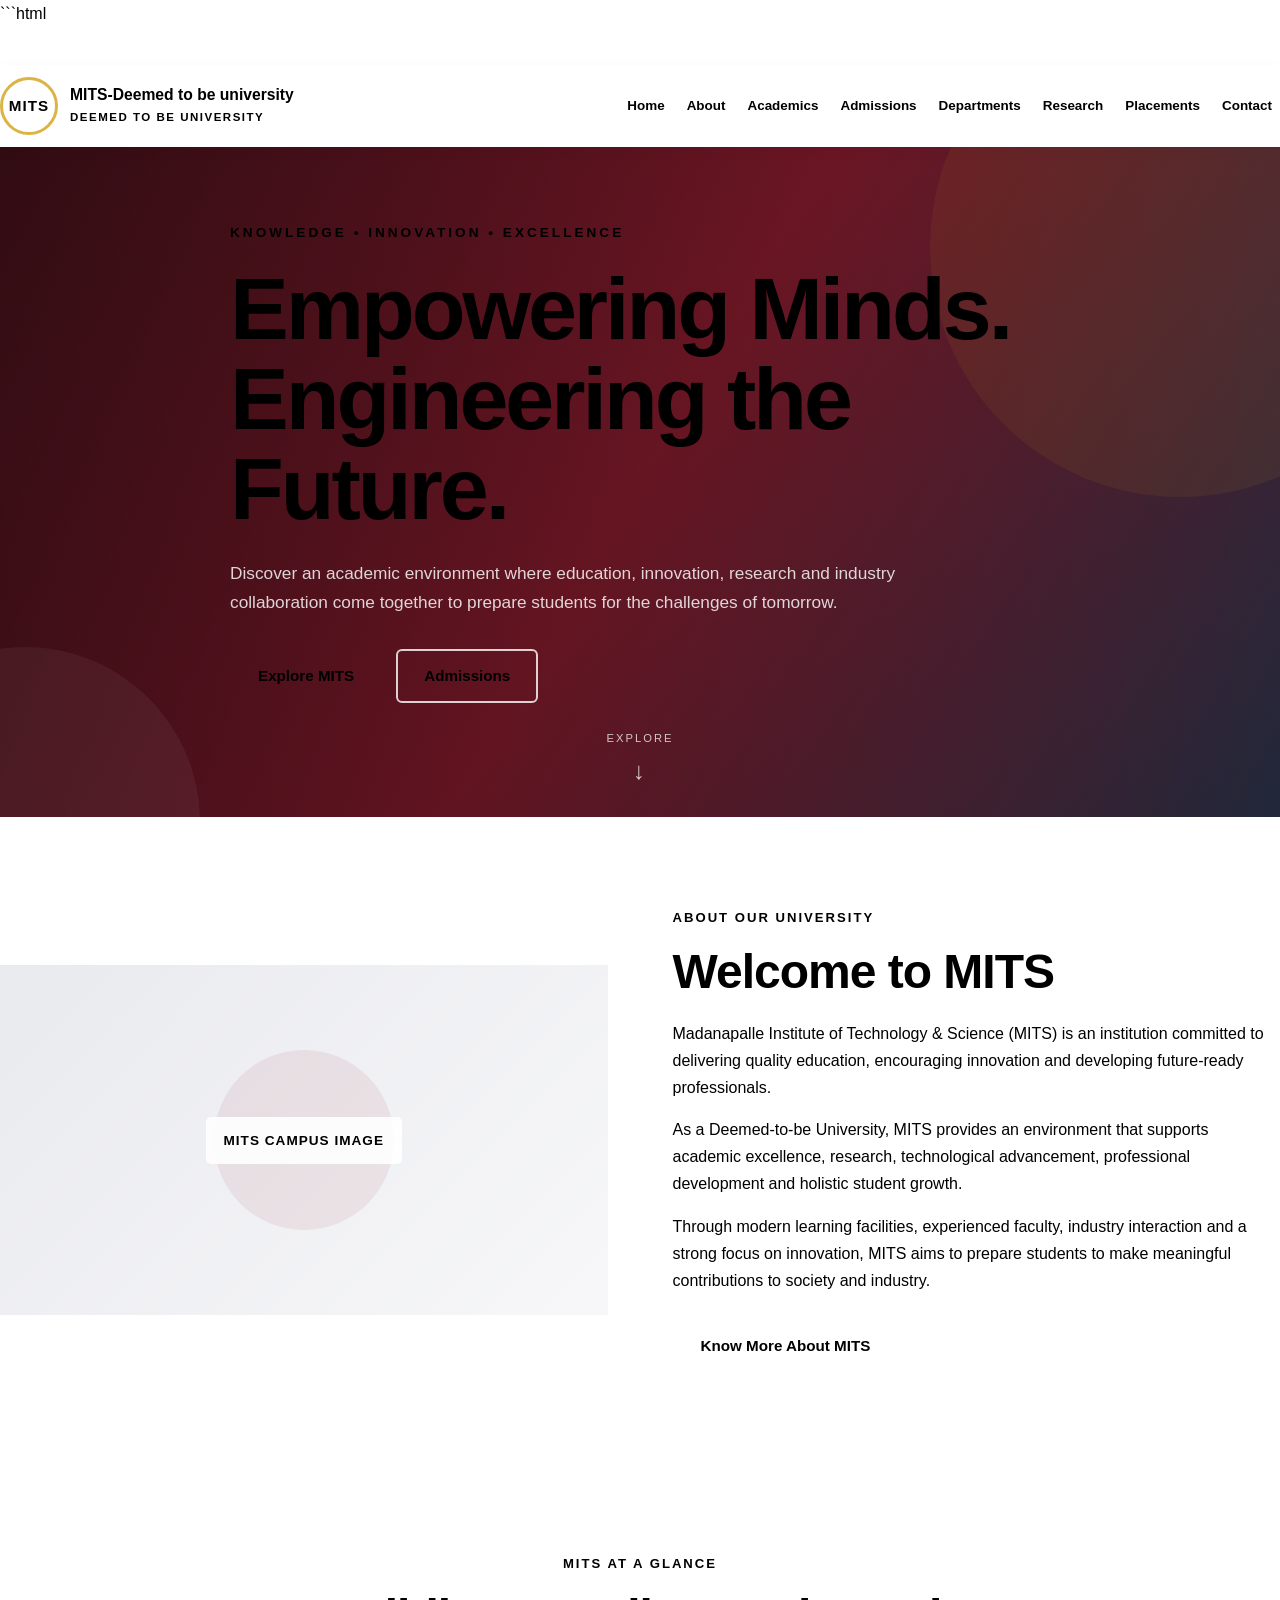
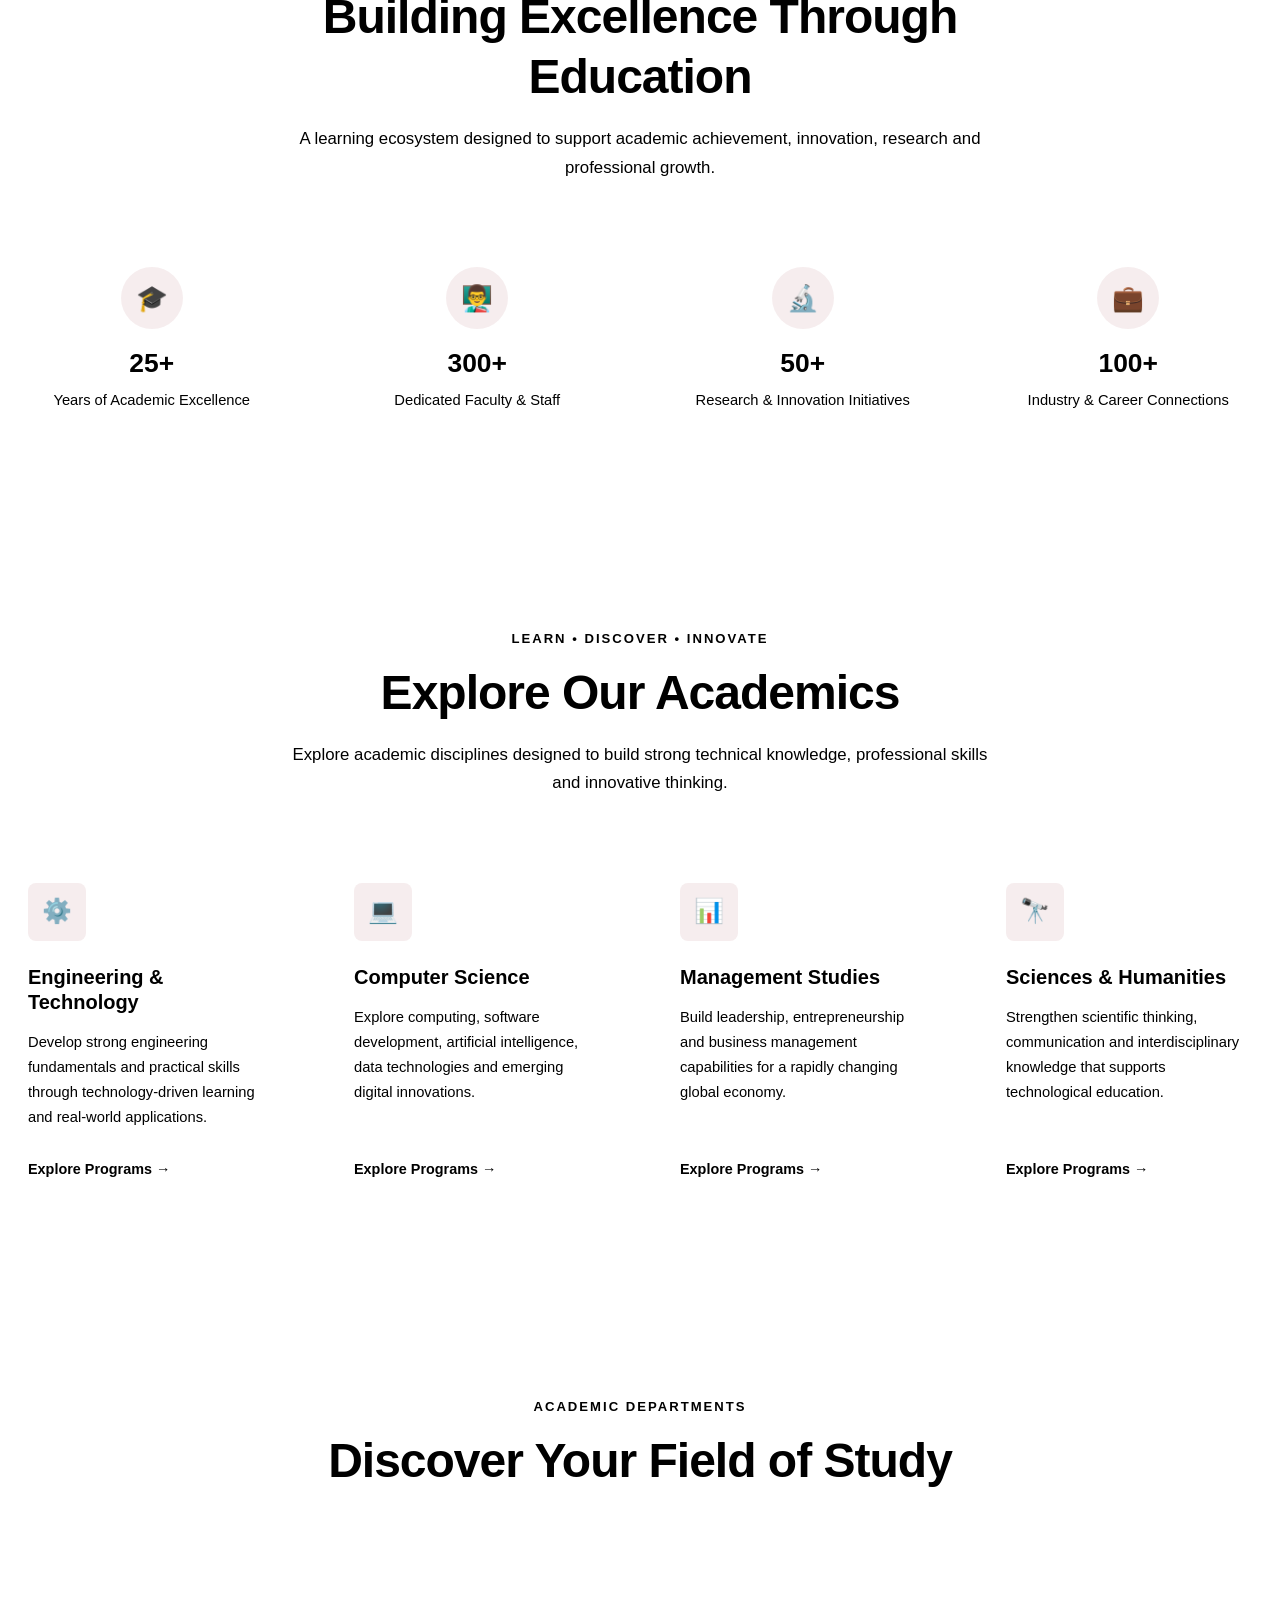
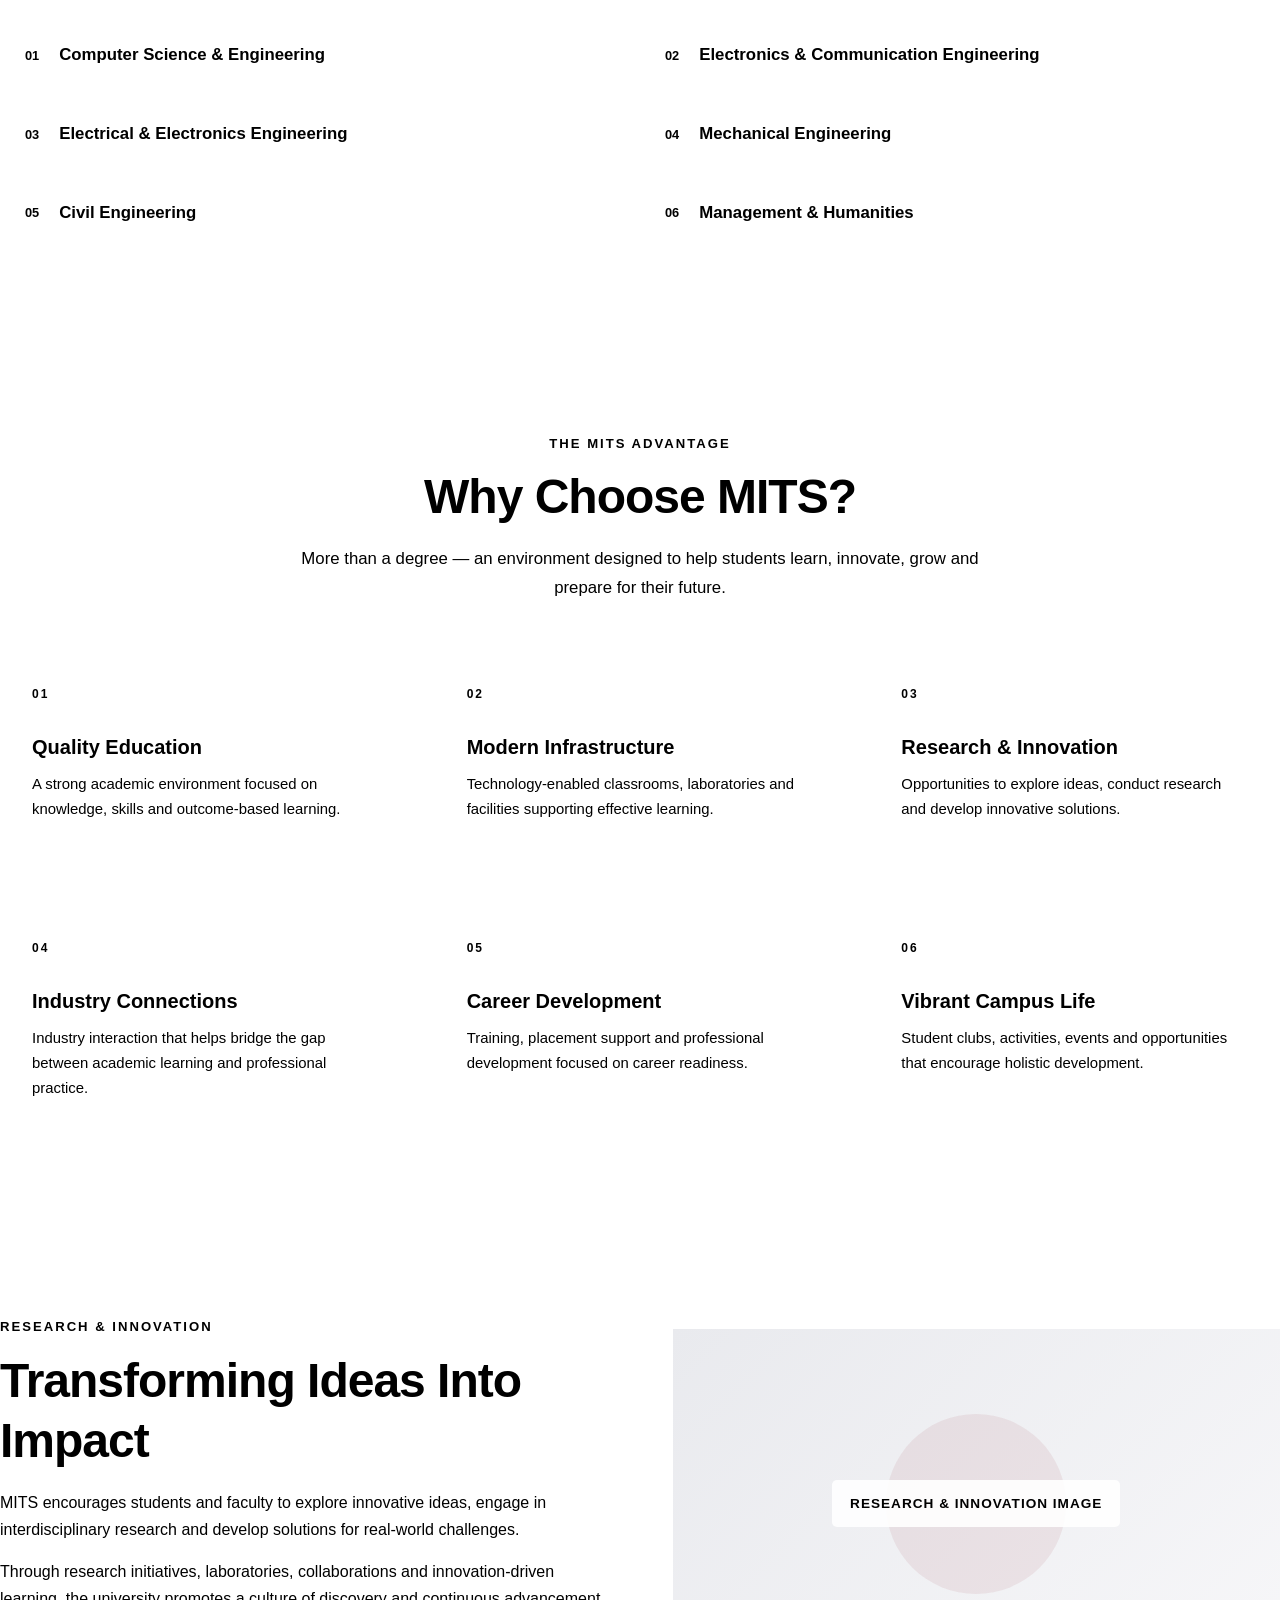
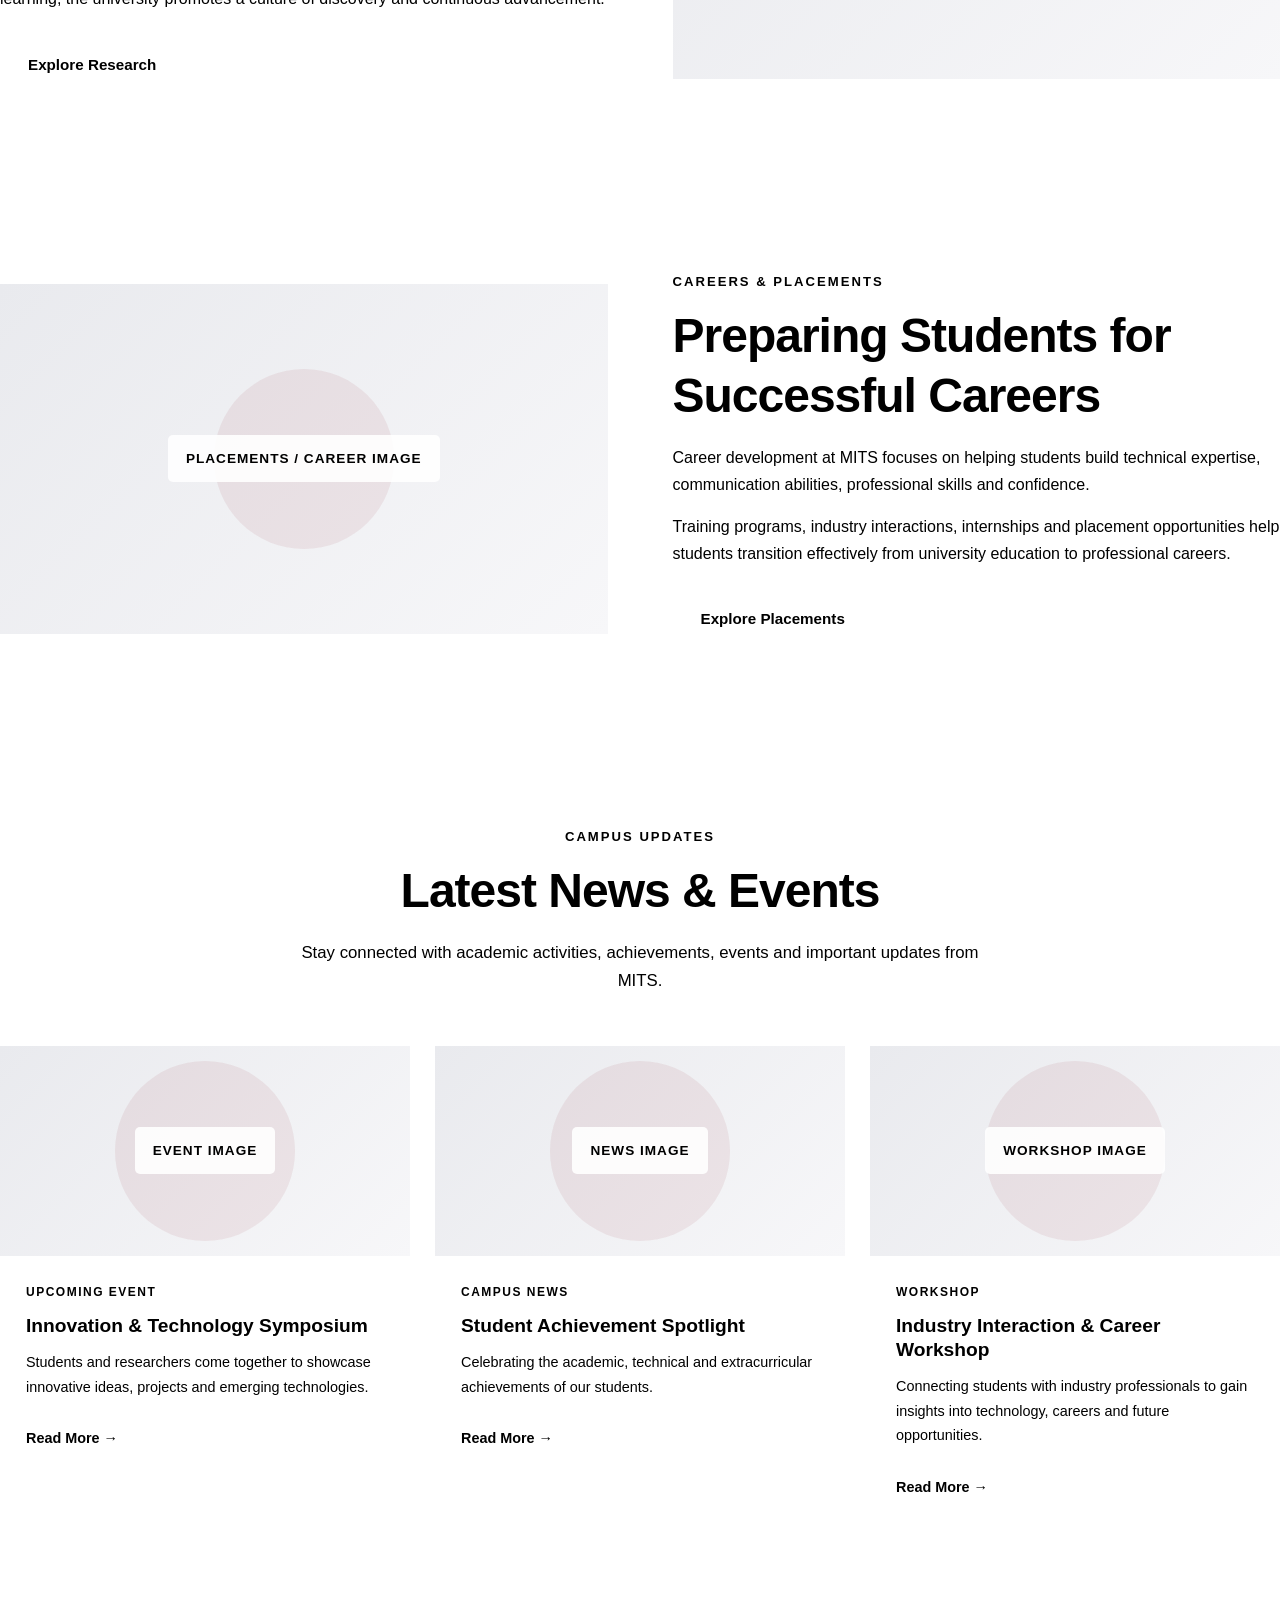
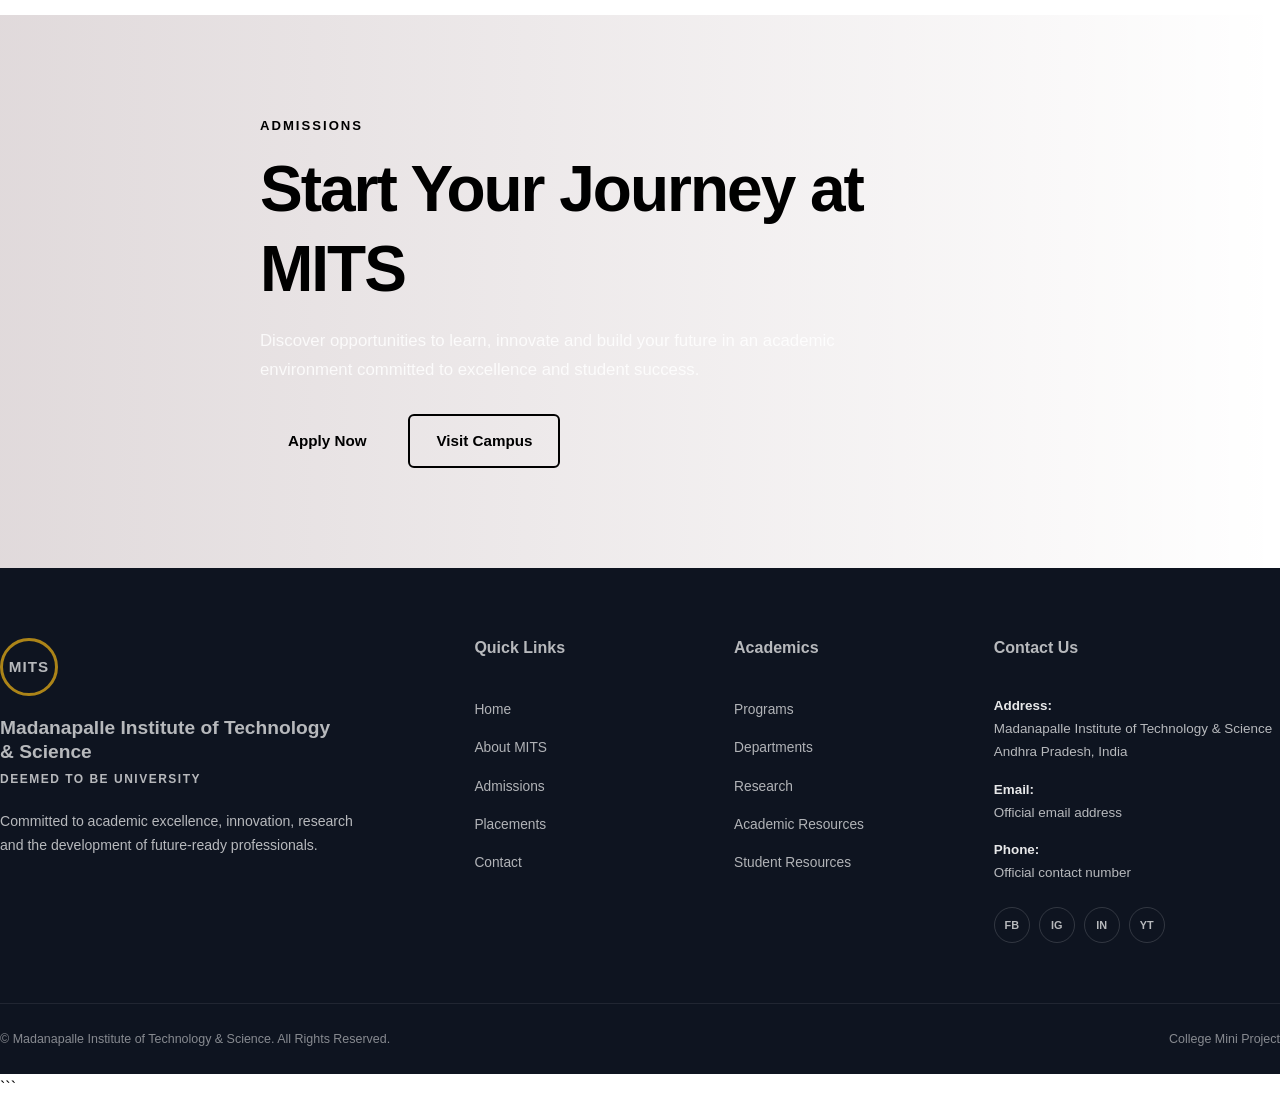
==== commit 2c69f583: "Add files via upload" ====
--- a/index.html
+++ b/index.html
@@ -12,7 +12,7 @@
     <title>MITS | Deemed to be University</title>
 
     <!-- External CSS -->
-    <link rel="stylesheet" href="/css/style.css">
+    <link rel="stylesheet" href="css/style.css">
 </head>
 
 <body>
@@ -52,7 +52,7 @@
                 </div>
 
                 <div class="college-title">
-                    <h1>Madanapalle Institute of Technology & Science</h1>
+                    <h1>MITS-Deemed to be university</h1>
                     <p>Deemed to be University</p>
                 </div>
 
@@ -1121,7 +1121,7 @@
 
 
     <!-- External JavaScript -->
-    <script src="/js/script.js"></script>
+    <script src="js/script.js"></script>
 
 </body>
 
